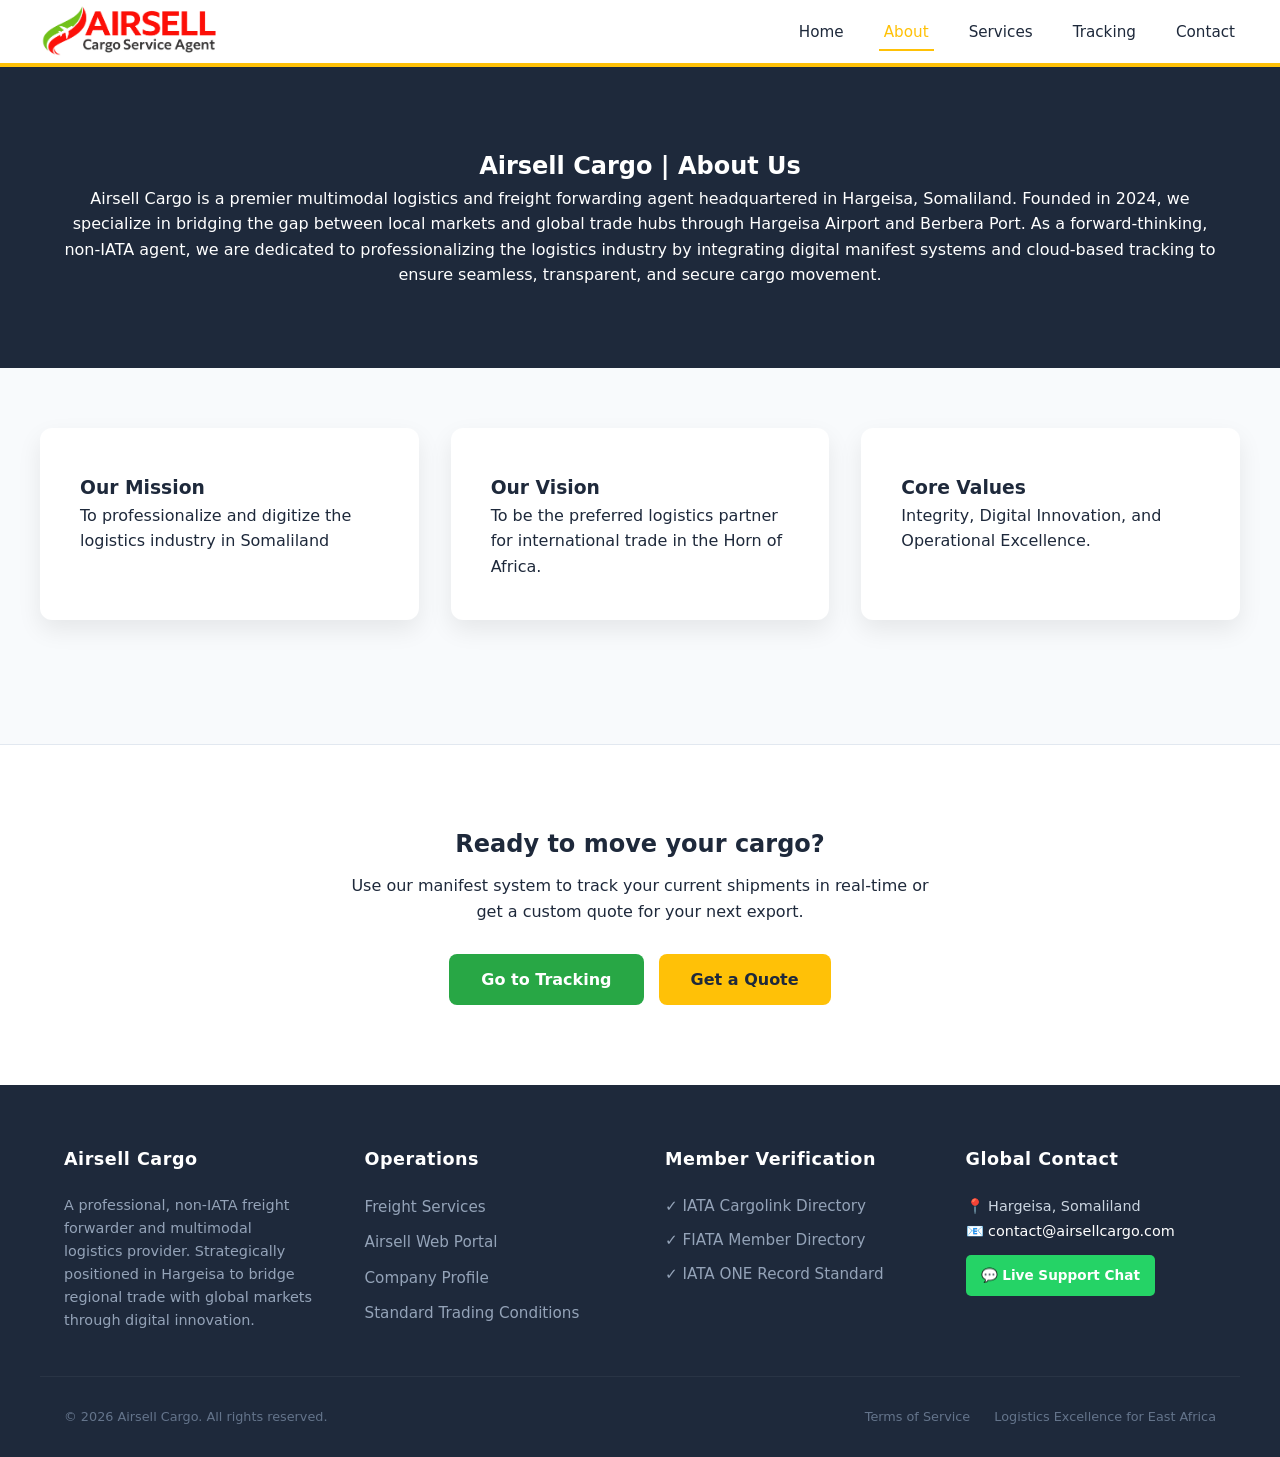
==== about.html @ f10c39c8 "Revise About Us section with updated company details Updated company description to reflect new focu" ====
<!DOCTYPE html>
<html lang="en">
<head>
    <meta charset="UTF-8">
    <meta http-equiv="X-UA-Compatible" content="IE=edge"> 
    
    <meta name="viewport" content="width=device-width, initial-scale=1.0, maximum-scale=5.0">
    
    <title>Our Logistics Services | Airsell Cargo - Air & Sea Freight</title>
    <meta name="description" content="Explore our range of logistics services in Hargeisa and Berbera, including Air Cargo, Sea Freight, and specialized livestock export solutions.">
    
    <link rel="stylesheet" href="style.css">

    <meta name="theme-color" content="#0a192f">
</head>
<body>
<header>
    <div class="container header-flex">
        <div class="logo">
            <a href="/">
                <img src="logo.png" alt="Airsell Cargo" width="180">
            </a>
        </div>
        
        <nav>
            <ul class="nav-links">
                <li><a href="/">Home</a></li>
                <li><a href="about" class="active">About</a></li>
                <li><a href="services">Services</a></li>
                <li><a href="tracking">Tracking</a></li>
                <li><a href="contact">Contact</a></li>
            </ul>
        </nav>
    </div>
</header>
<main>
    <section class="services-hero">
        <div class="container">
            <h1>Airsell Cargo | About Us</h1>
            <p>Airsell Cargo is a premier multimodal logistics and freight forwarding agent headquartered in Hargeisa, Somaliland. Founded in 2024, we specialize in bridging the gap between local markets and global trade hubs through Hargeisa Airport and Berbera Port. As a forward-thinking, non-IATA agent, 
                we are dedicated to professionalizing the logistics industry by integrating digital manifest systems and cloud-based tracking to ensure seamless, transparent, and secure cargo movement.</p>
        </div>
    </section>

    <div class="container" style="padding: 60px 0;">
        <div class="services-grid">
            <div class="service-card">
                <h3>Our Mission</h3>
                <p>To professionalize and digitize the logistics industry in Somaliland</p>
            </div>

            <div class="service-card">
                <h3>Our Vision </h3>
                <p>To be the preferred logistics partner for international trade in the Horn of Africa.</p>
            </div>

            <div class="service-card">
                <h3>Core Values</h3>
                <p>Integrity, Digital Innovation, and Operational Excellence.</p>
            </div>
        </div>
    </div>

    <section style="background: var(--white); padding: 80px 0; text-align: center; border-top: 1px solid #e2e8f0;">
        <div class="container">
            <h2 style="color: var(--primary-dark);">Ready to move your cargo?</h2>
            <p style="max-width: 600px; margin: 10px auto;">Use our manifest system to track your current shipments in real-time or get a custom quote for your next export.</p>
            <div style="margin-top: 30px; display: flex; gap: 15px; justify-content: center;">
                <a href="tracking.html" class="btn-primary" style="text-decoration: none; background: var(--brand-green);">Go to Tracking</a>
                <a href="index.html#contact" class="btn-primary" style="text-decoration: none; background: var(--brand-yellow); color: var(--primary-dark);">Get a Quote</a>
            </div>
        </div>
    </section>
</main>

<footer class="site-footer">
    <div class="container footer-row">
        <!-- Column 1: Brand Authority -->
        <div class="footer-column">
            <h4 class="brand-yellow-text">Airsell Cargo</h4>
            <p style="font-size: 0.9rem; color: #94a3b8; line-height: 1.6;">
                A professional, non-IATA freight forwarder and multimodal logistics provider. 
                Strategically positioned in Hargeisa to bridge regional trade with global markets through digital innovation.
            </p>
        </div>

        <!-- Column 2: Operations & Portal -->
        <div class="footer-column">
            <h4 class="brand-yellow-text">Operations</h4>
            <ul class="footer-links">
                <li><a href="services.html">Freight Services</a></li>
                <li><a href="tracking.html">Airsell Web Portal</a></li>
                <li><a href="about.html">Company Profile</a></li>
                <li><a href="terms.html">Standard Trading Conditions</a></li>
            </ul>
        </div>

        <!-- Column 3: Professional Verification -->
        <div class="footer-column">
            <h4 class="brand-yellow-text">Member Verification</h4>
            <ul class="footer-links" style="font-size: 0.85rem;">
                <li>
                    <a href="https://www.iata.org/en/publications/directories/cargolink/directory/airsell-cargo-service-agent/12787/" target="_blank">
                        ✓ IATA Cargolink Directory
                    </a>
                </li>
                <li>
                    <a href="https://fiata.org/directory/so/" target="_blank">
                        ✓ FIATA Member Directory
                    </a>
                </li>
                <li>
                    <a href="https://www.iata.org/en/programs/cargo/e/one-record/multi-lateral-agreement/" target="_blank">
                        ✓ IATA ONE Record Standard
                    </a>
                </li>
            </ul>
        </div>

        <!-- Column 4: Contact (Hidden Number Support) -->
        <div class="footer-column">
            <h4 class="brand-yellow-text">Global Contact</h4>
            <div style="font-size: 0.9rem; color: #cbd5e1; line-height: 1.8;">
                📍 Hargeisa, Somaliland<br>
                📧 <a href="mailto:contact@airsellcargo.com" style="color: white; text-decoration: none;">contact@airsellcargo.com</a><br>
                <!-- Hidden Number Button -->
                <div style="margin-top: 10px;">
                    <a href="https://wa.me/252634823310" target="_blank" 
                       style="background: #25D366; color: white; padding: 8px 15px; border-radius: 5px; text-decoration: none; font-weight: bold; display: inline-flex; align-items: center; gap: 8px; font-size: 0.85rem;">
                       <span>💬 Live Support Chat</span>
                    </a>
                </div>
            </div>
        </div>
    </div>

    <!-- Legal & Compliance Bar -->
    <div class="footer-bottom">
        <div class="container" style="border-top: 1px solid rgba(255,255,255,0.05); margin-top: 40px; padding-top: 30px; display: flex; justify-content: space-between; align-items: center; flex-wrap: wrap;">
            <p style="color: #64748b; font-size: 0.8rem;">&copy; 2026 Airsell Cargo. All rights reserved.</p>
            <div style="font-size: 0.8rem;">
                <a href="terms.html" style="color: #64748b; text-decoration: none; margin-left: 20px;">Terms of Service</a>
                <span style="color: #64748b; margin-left: 20px;">Logistics Excellence for East Africa</span>
            </div>
        </div>
    </div>
</footer>
</body>
</html>
---- style.css ----
/* ==========================================================================
   1. MODERN RESET & DESIGN TOKENS
   ========================================================================== */
*, *::before, *::after {
    box-sizing: border-box;
    margin: 0;
    padding: 0;
}

:root {
    /* Brand Colors */
    --brand-blue-light: #004e92;
    --brand-blue-dark: #000428;
    --brand-red: #dc3545;
    --brand-yellow: #ffc107;
    --brand-green: #28a745;
    --primary-dark: #1e293b;
    
    /* Neutral Palette */
    --light-bg: #f8fafc;
    --text-main: #1e293b;
    --text-muted: #64748b;
    --white: #ffffff;
    
    /* UI Elements */
    --card-shadow: 0 10px 25px rgba(0, 0, 0, 0.08);
    --radius: 12px;
    --transition: 0.3s cubic-bezier(0.4, 0, 0.2, 1);
}

html {
    scroll-behavior: smooth;
}

body {
    width: 100%;
    overflow-x: hidden;
    background-color: var(--light-bg);
    color: var(--text-main);
    line-height: 1.6;
    font-family: 'Segoe UI', system-ui, -apple-system, sans-serif;
    -webkit-font-smoothing: antialiased;
}

.container {
    max-width: 1200px;
    margin-inline: auto;
    padding-inline: 1.5rem;
}

/* =========================================
   2. HEADER & NAVIGATION
   ========================================= */
header {
   background: var(--white);
    top: 0;
    z-index: 1000;
    border-bottom: 4px solid var(--brand-yellow);
    box-shadow: 0 4px 12px rgba(0,0,0,0.15);
}

.header-flex {
    display: flex;
    justify-content: space-between;
    align-items: center;
    padding: 6px 0; /* Concise header height */
}

.logo img {
    transition: transform var(--transition);
    display: block;
}

.logo img:hover {
    transform: scale(1.03); /* Subtle interactive feel */
}

.nav-links {
    display: flex;
    list-style: none;
    gap: 30px; /* Professional spacing */
}

.nav-links a {
    color: var(--red);
    text-decoration: none;
    font-weight: 500;
    font-size: 0.95rem;
    padding: 10px 5px;
    position: relative;
    transition: color var(--transition);
}

.nav-links a:hover {
    color: var(--brand-yellow);
}

/* Professional Active State */
.nav-links a.active {
    color: var(--brand-yellow);
}

.nav-links a.active::after {
    content: '';
    position: absolute;
    bottom: 0;
    left: 0;
    width: 100%;
    height: 2px;
    background: var(--brand-yellow);
}

/* =========================================
   3. COMPONENTS (Hero & Cards)
   ========================================= */
.services-hero {
    background: var(--primary-dark);
    padding-block: 5rem;
    color: var(--white);
    text-align: center;
}

.welcome-section {
    padding: 80px 0;
    background: var(--white);
    text-align: center;
}

.welcome-section h2 {
    color: var(--brand-green);
    margin-bottom: 20px;
    font-size: 2.25rem;
}

.welcome-section p {
    font-size: 1.15rem;
    max-width: 800px;
    margin: 0 auto;
    color: var(--text-muted);
}

.services-grid {
    display: grid;
    grid-template-columns: repeat(auto-fit, minmax(18rem, 1fr));
    gap: 2rem;
    padding-bottom: 4rem;
}

.service-card {
    background: var(--white);
    padding: 2.5rem;
    border-radius: var(--radius);
    box-shadow: var(--card-shadow);
    transition: all var(--transition);
    border-top: 5px solid transparent;
}

.service-card:hover {
    transform: translateY(-10px);
    box-shadow: 0 15px 35px rgba(0,0,0,0.12);
}

.service-card.red    { border-top-color: var(--brand-red); }
.service-card.yellow { border-top-color: var(--brand-yellow); }
.service-card.green  { border-top-color: var(--brand-green); }

/* =========================================
   4. CONTACT & FORMS
   ========================================= */
.contact-section {
    padding: 80px 0;
}

.contact-wrapper {
    display: flex;
    gap: 40px;
}

.contact-form-container, .contact-info-container {
    flex: 1;
    background: var(--white);
    padding: 40px;
    border-radius: var(--radius);
    box-shadow: var(--card-shadow);
}

input, textarea {
    width: 100%;
    padding: 0.8rem;
    margin-bottom: 1rem;
    border: 1px solid #e2e8f0;
    border-radius: 8px;
    font-family: inherit;
}

.btn-primary {
    background: var(--brand-green);
    color: white;
    padding: 0.8rem 2rem;
    border: none;
    border-radius: 8px;
    font-weight: 700;
    cursor: pointer;
    transition: opacity var(--transition);
}

.btn-primary:hover {
    opacity: 0.9;
}

/* =========================================
   5. CALL TO ACTION (CTA)
   ========================================= */
.cta {
    background: linear-gradient(135deg, var(--brand-blue-light), var(--brand-blue-dark));
    color: var(--white);
    padding: 80px 0;
    text-align: center;
}

.cta h2 { font-size: 2.2rem; margin-bottom: 1rem; }

.cta .btn-primary {
    display: inline-block;
    background: var(--brand-yellow);
    color: var(--brand-blue-dark);
    border-radius: 50px;
    padding: 1rem 3rem;
    text-transform: uppercase;
    font-weight: 800;
    margin-top: 1rem;
    text-decoration: none;
}

/* =========================================
   6. FOOTER (Concise & Clean)
   ========================================= */
footer {
    background: var(--primary-dark);
    color: var(--white);
    padding: 60px 0 30px; /* Concise height */
}

.footer-row {
    display: flex;
    justify-content: space-between;
    gap: 50px;
    margin-bottom: 40px;
}

.footer-column { flex: 1; }

.footer-column h4 {
    color: var(--white);
    margin-bottom: 20px;
    font-size: 1.1rem;
    letter-spacing: 0.5px;
}

.footer-links { list-style: none; }

.footer-links li { margin-bottom: 10px; }

.footer-links a {
    color: #94a3b8;
    text-decoration: none;
    font-size: 0.95rem;
    transition: color var(--transition);
}

.footer-links a:hover { color: var(--brand-yellow); }

.footer-divider {
    border: 0;
    border-top: 1px solid rgba(255,255,255,0.08);
    margin-bottom: 25px;
}

.footer-bottom {
    text-align: center;
    font-size: 0.85rem;
    color: #64748b;
}

/* =========================================
   7. RESPONSIVENESS
   ========================================= */
@media (max-width: 992px) {
    .contact-wrapper { flex-direction: column; }
    .footer-row { flex-wrap: wrap; }
}

@media (max-width: 768px) {
    .header-flex { flex-direction: column; gap: 1rem; }
    .nav-links { gap: 15px; flex-wrap: wrap; justify-content: center; }
    .footer-row { flex-direction: column; text-align: center; gap: 30px; }
    .welcome-section h2 { font-size: 1.8rem; }
}
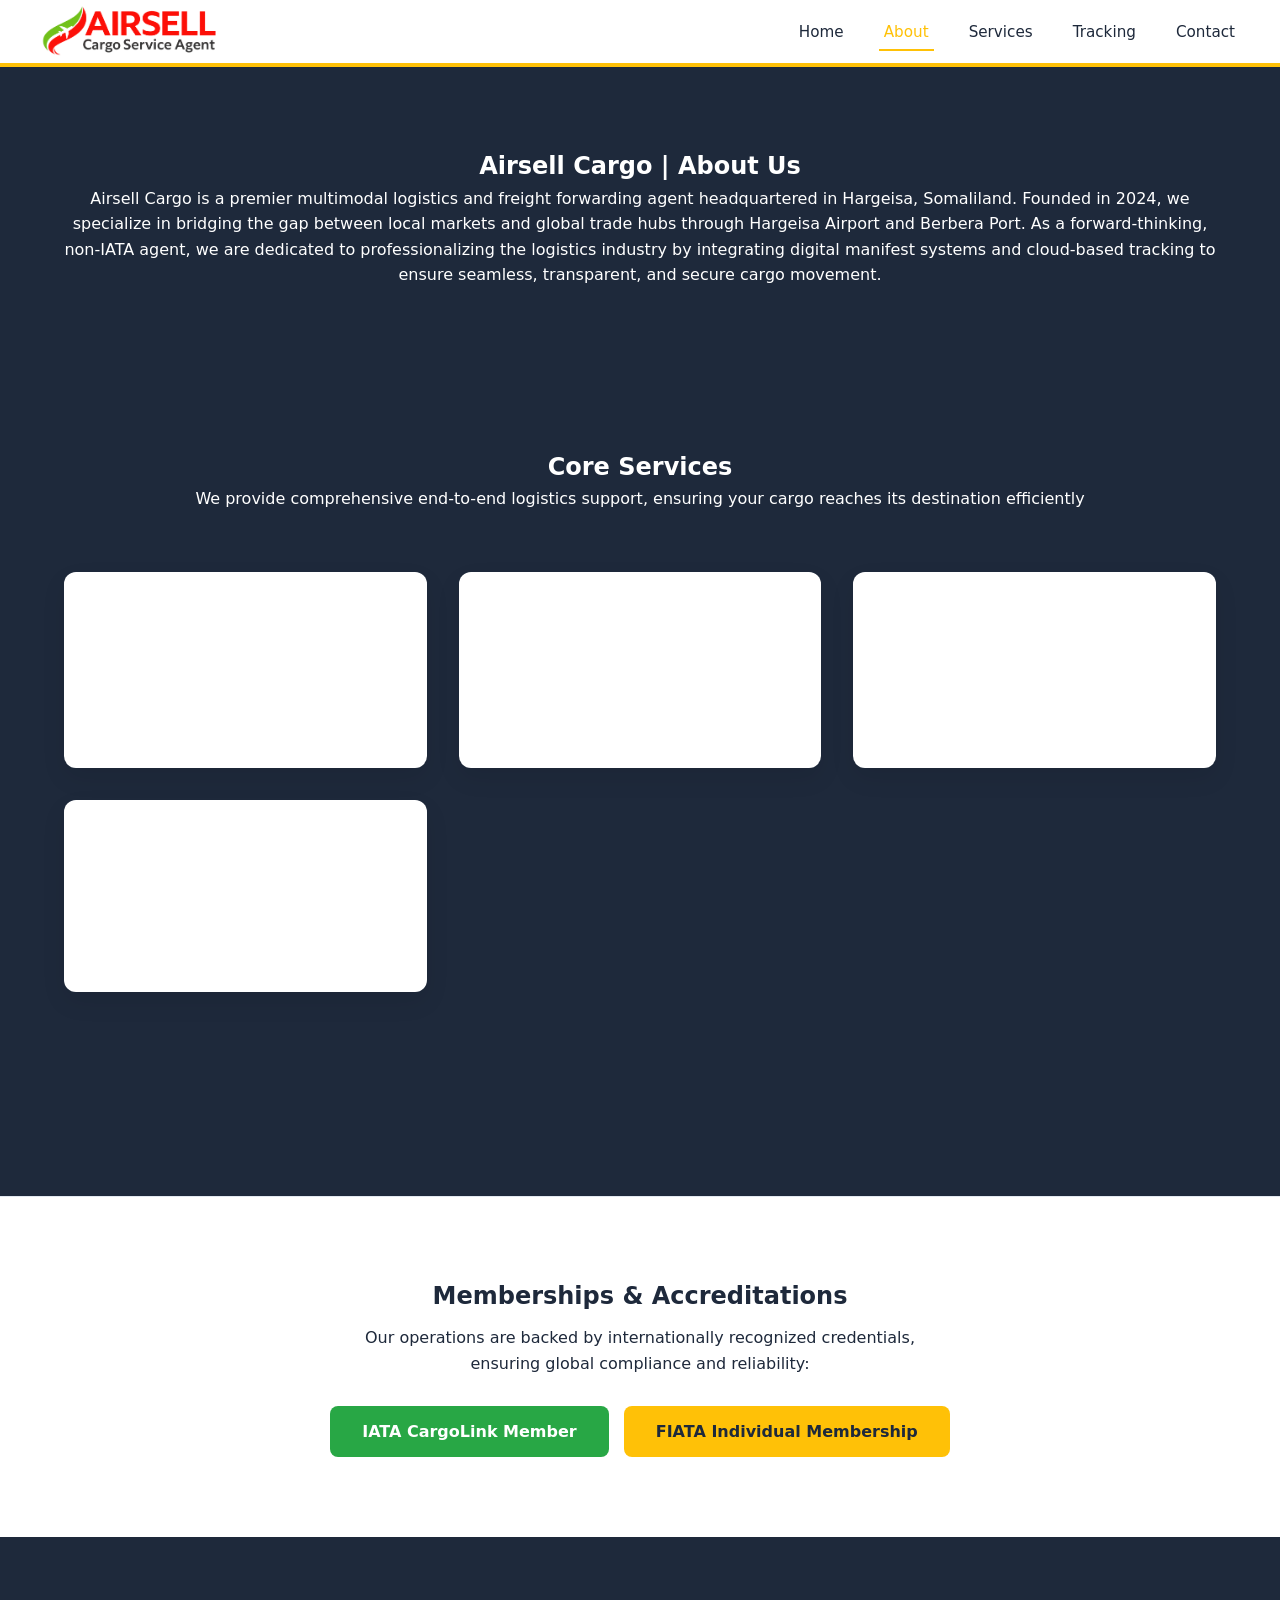
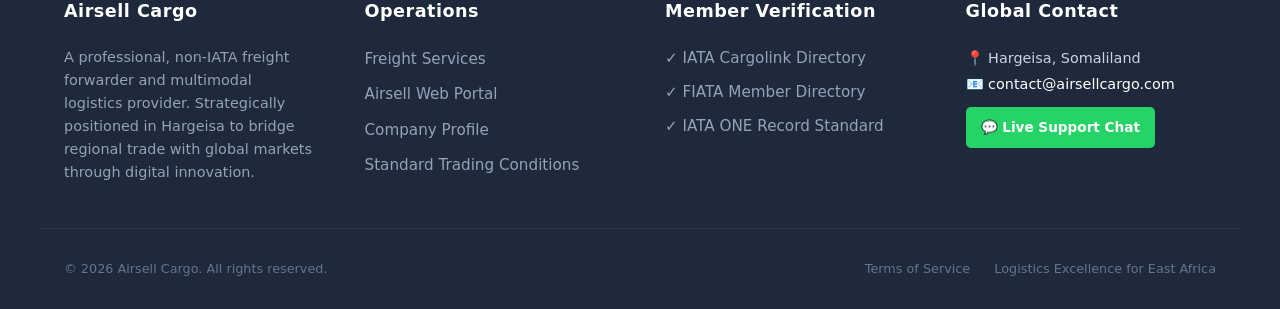
==== commit 0450b52b: "Enhance services and memberships sections in about.html Added a new services section detailing air f" ====
--- a/about.html
+++ b/about.html
@@ -41,33 +41,43 @@
                 we are dedicated to professionalizing the logistics industry by integrating digital manifest systems and cloud-based tracking to ensure seamless, transparent, and secure cargo movement.</p>
         </div>
     </section>
-
+   <section class="services-hero">
+        <div class="container">
+            <h1>Core Services</h1>
+            <p>We provide comprehensive end-to-end logistics support, ensuring your cargo reaches its destination efficiently</p>
+   
     <div class="container" style="padding: 60px 0;">
         <div class="services-grid">
             <div class="service-card">
-                <h3>Our Mission</h3>
-                <p>To professionalize and digitize the logistics industry in Somaliland</p>
+                <h3>Our Air Freight Forwarding</h3>
+                <p>Expert handling and expedited air transport.</p>
             </div>
 
             <div class="service-card">
-                <h3>Our Vision </h3>
-                <p>To be the preferred logistics partner for international trade in the Horn of Africa.</p>
+                <h3>Sea Freight Forwarding</h3>
+                <p>Reliable ocean freight and cargo consolidation</p>
             </div>
 
             <div class="service-card">
-                <h3>Core Values</h3>
-                <p>Integrity, Digital Innovation, and Operational Excellence.</p>
+                <h3>Multimodal Logistics</h3>
+                <p>Seamless integration of different transport modes for optimized delivery.</p>
+            </div>
+
+             <div class="service-card">
+                <h3>Project Cargo</h3>
+                <p>Specialized solutions for over-dimensional or complex shipping needs</p>
             </div>
         </div>
     </div>
-
+     </div>
+    </section>
     <section style="background: var(--white); padding: 80px 0; text-align: center; border-top: 1px solid #e2e8f0;">
         <div class="container">
-            <h2 style="color: var(--primary-dark);">Ready to move your cargo?</h2>
-            <p style="max-width: 600px; margin: 10px auto;">Use our manifest system to track your current shipments in real-time or get a custom quote for your next export.</p>
+            <h2 style="color: var(--primary-dark);">Memberships & Accreditations</h2>
+            <p style="max-width: 600px; margin: 10px auto;">Our operations are backed by internationally recognized credentials, ensuring global compliance and reliability:</p>
             <div style="margin-top: 30px; display: flex; gap: 15px; justify-content: center;">
-                <a href="tracking.html" class="btn-primary" style="text-decoration: none; background: var(--brand-green);">Go to Tracking</a>
-                <a href="index.html#contact" class="btn-primary" style="text-decoration: none; background: var(--brand-yellow); color: var(--primary-dark);">Get a Quote</a>
+                <a href="https://www.iata.org/en/publications/directories/cargolink/directory/airsell-cargo-service-agent/12787/" class="btn-primary" style="text-decoration: none; background: var(--brand-green);">IATA CargoLink Member</a>
+                <a href="https://fiata.org/directory/so/" class="btn-primary" style="text-decoration: none; background: var(--brand-yellow); color: var(--primary-dark);">FIATA Individual Membership</a>
             </div>
         </div>
     </section>
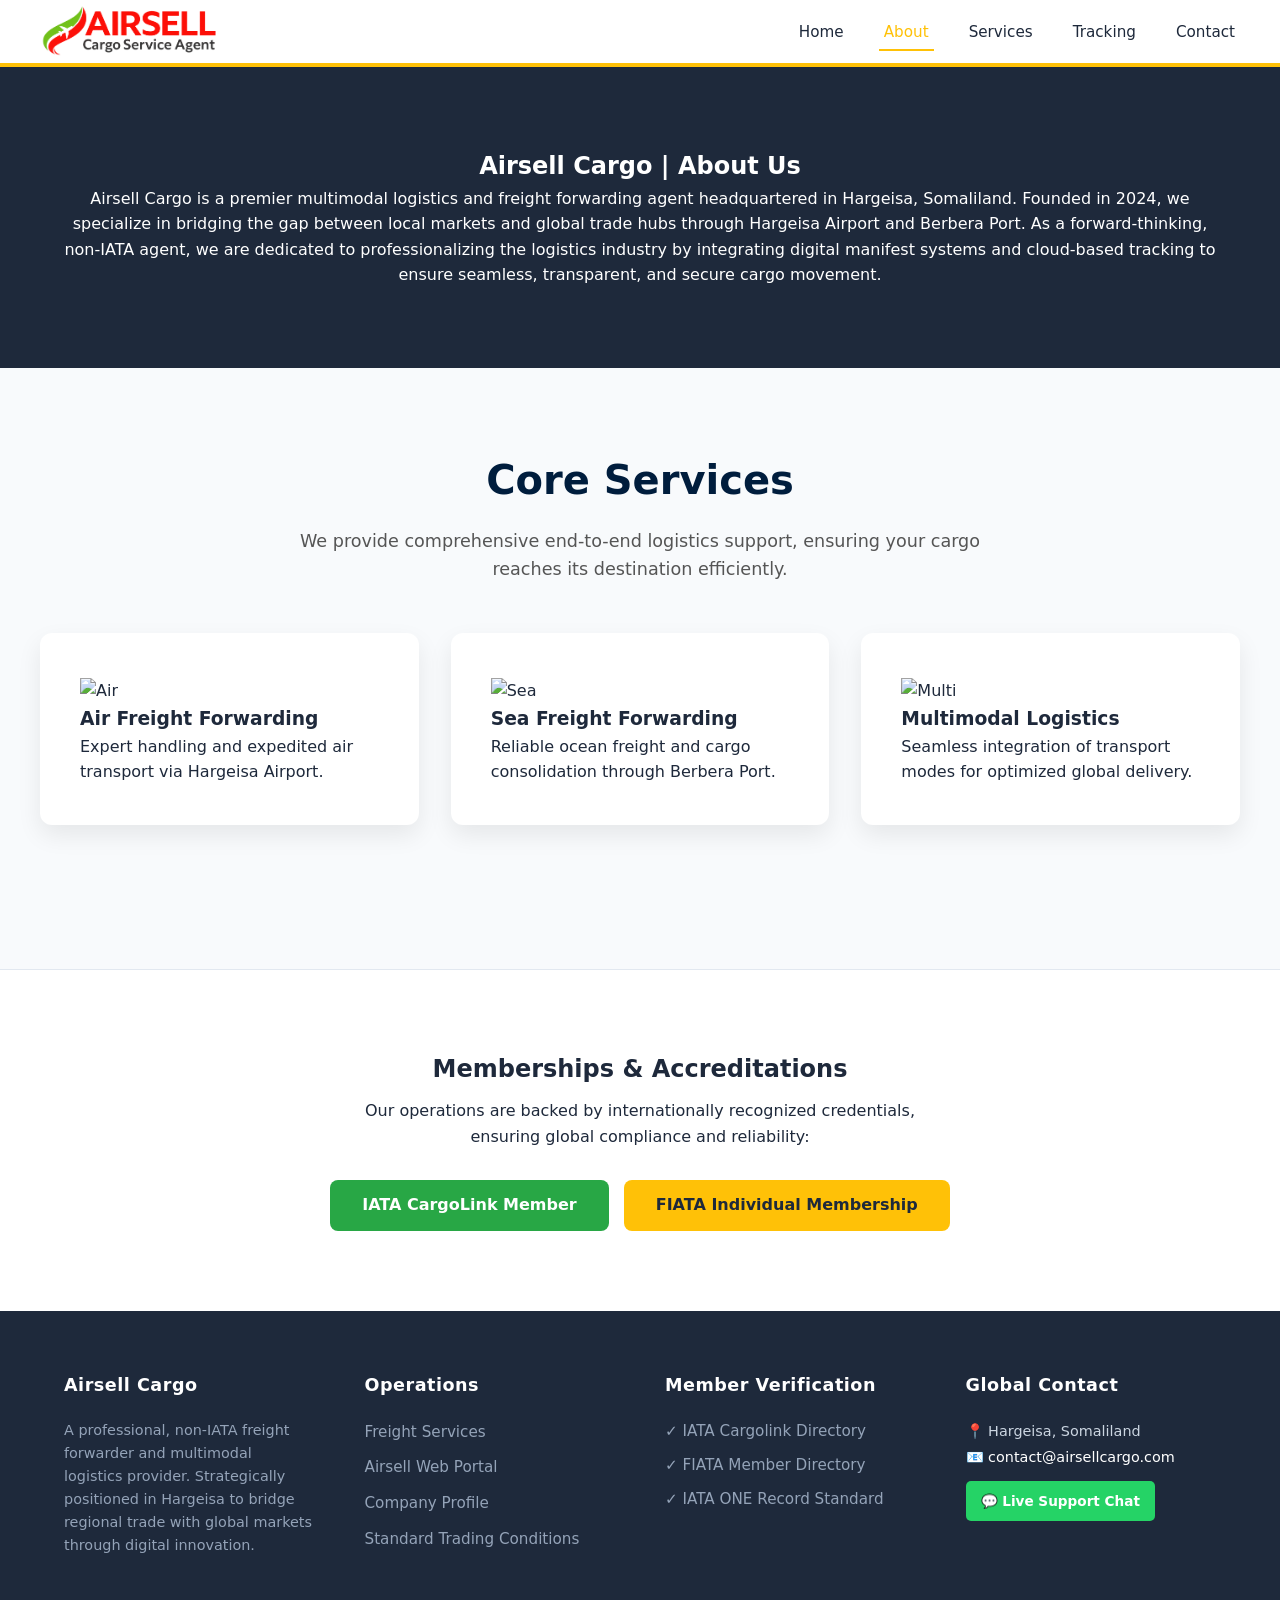
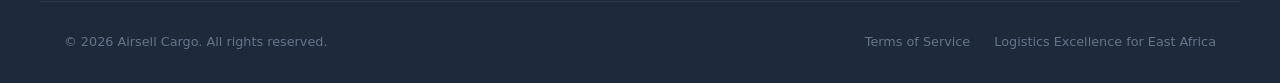
==== commit 95bd66d3: "Update about.html" ====
--- a/about.html
+++ b/about.html
@@ -41,36 +41,36 @@
                 we are dedicated to professionalizing the logistics industry by integrating digital manifest systems and cloud-based tracking to ensure seamless, transparent, and secure cargo movement.</p>
         </div>
     </section>
-   <section class="services-hero">
-        <div class="container">
-            <h1>Core Services</h1>
-            <p>We provide comprehensive end-to-end logistics support, ensuring your cargo reaches its destination efficiently</p>
+
    
-    <div class="container" style="padding: 60px 0;">
-        <div class="services-grid">
-            <div class="service-card">
-                <h3>Our Air Freight Forwarding</h3>
-                <p>Expert handling and expedited air transport.</p>
-            </div>
+<div class="container" style="padding: 80px 0;">
+    <div class="services-header" style="text-align: center; margin-bottom: 50px;">
+        <h1 style="color: #001d3d; font-size: 2.5rem; margin-bottom: 15px;">Core Services</h1>
+        <p style="max-width: 700px; margin: 0 auto; color: #555; font-size: 1.1rem;">
+            We provide comprehensive end-to-end logistics support, ensuring your cargo reaches its destination efficiently.
+        </p>
+    </div>
 
-            <div class="service-card">
-                <h3>Sea Freight Forwarding</h3>
-                <p>Reliable ocean freight and cargo consolidation</p>
-            </div>
+    <div class="services-grid">
+        <div class="service-card">
+            <div class="icon-box"><img src="air-icon.png" alt="Air"></div>
+            <h3>Air Freight Forwarding</h3>
+            <p>Expert handling and expedited air transport via Hargeisa Airport.</p>
+        </div>
 
-            <div class="service-card">
-                <h3>Multimodal Logistics</h3>
-                <p>Seamless integration of different transport modes for optimized delivery.</p>
-            </div>
+        <div class="service-card">
+            <div class="icon-box"><img src="sea-icon.png" alt="Sea"></div>
+            <h3>Sea Freight Forwarding</h3>
+            <p>Reliable ocean freight and cargo consolidation through Berbera Port.</p>
+        </div>
 
-             <div class="service-card">
-                <h3>Project Cargo</h3>
-                <p>Specialized solutions for over-dimensional or complex shipping needs</p>
-            </div>
+        <div class="service-card">
+            <div class="icon-box"><img src="multi-icon.png" alt="Multi"></div>
+            <h3>Multimodal Logistics</h3>
+            <p>Seamless integration of transport modes for optimized global delivery.</p>
         </div>
     </div>
-     </div>
-    </section>
+</div>
     <section style="background: var(--white); padding: 80px 0; text-align: center; border-top: 1px solid #e2e8f0;">
         <div class="container">
             <h2 style="color: var(--primary-dark);">Memberships & Accreditations</h2>
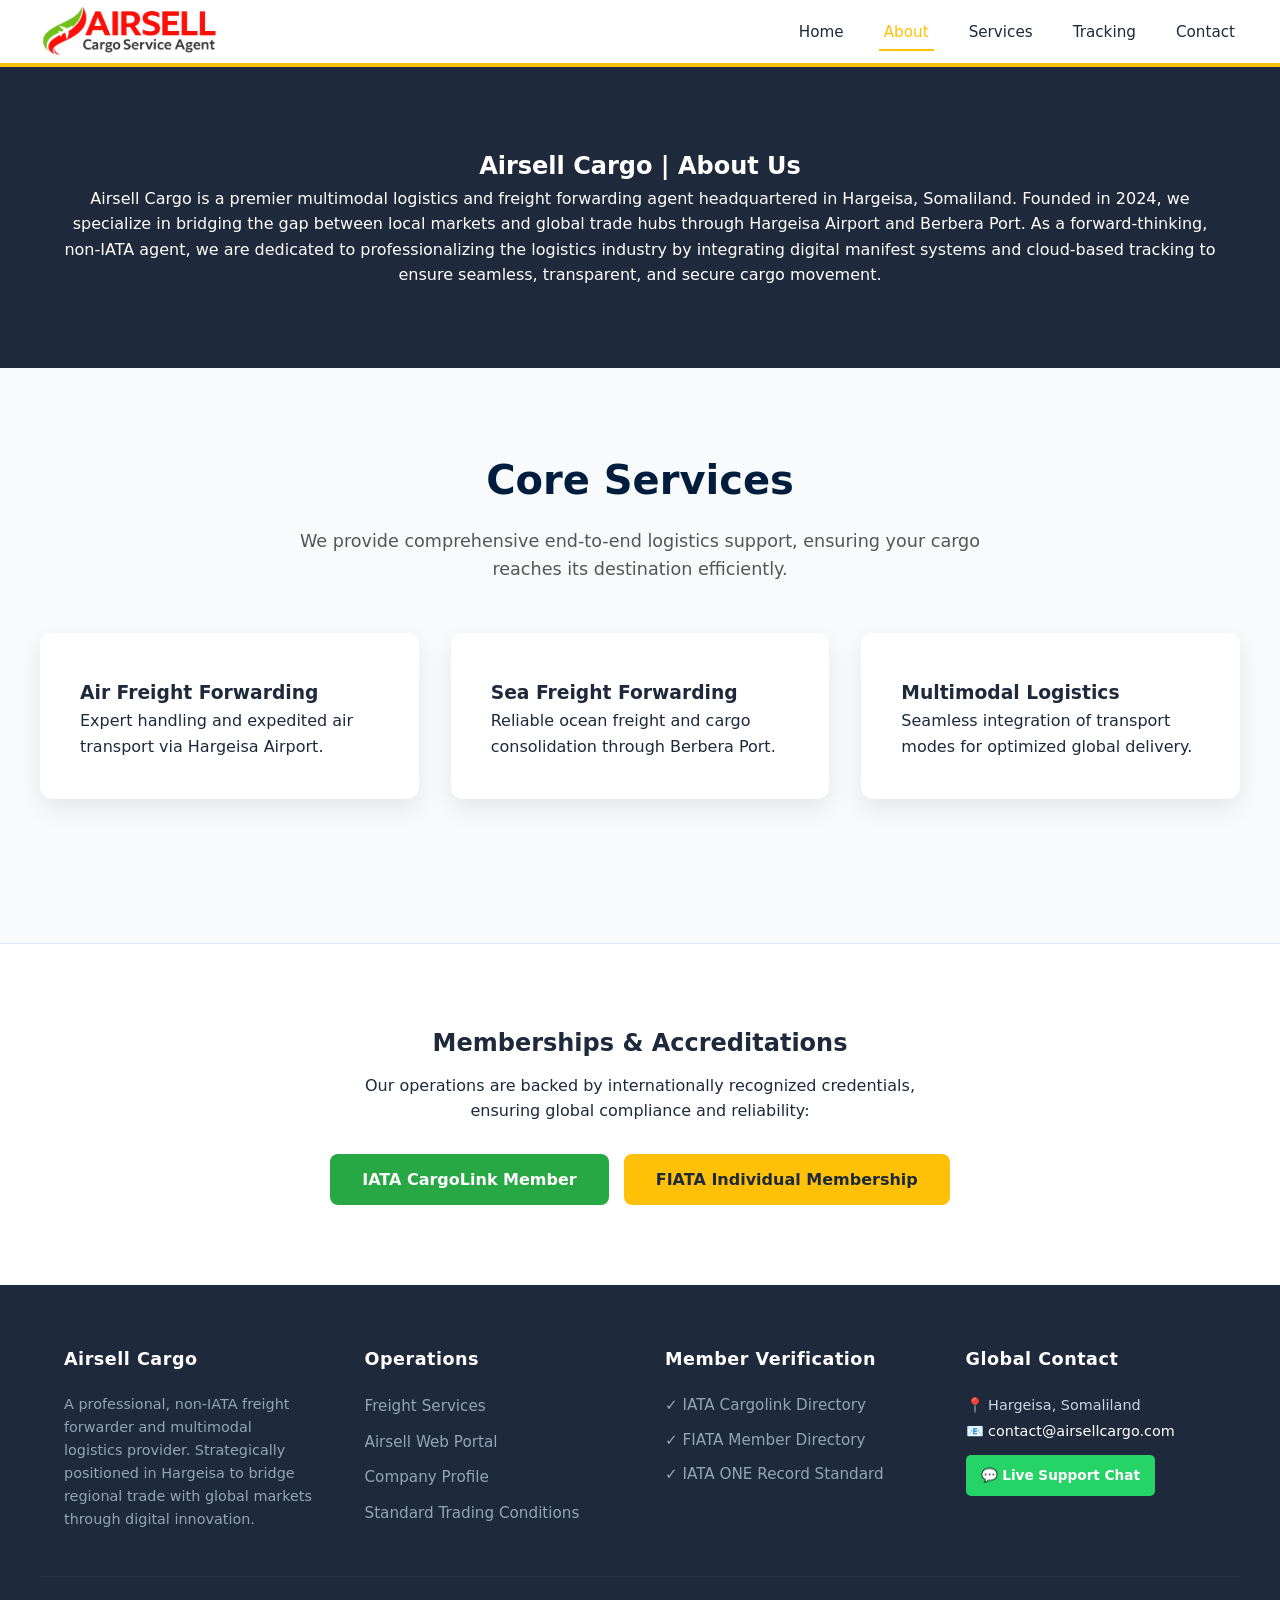
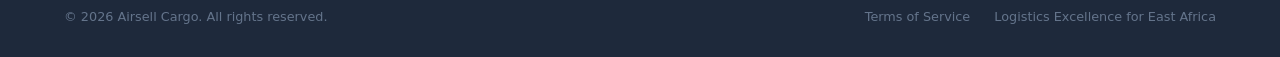
==== commit 88157273: "Remove icon boxes from service cards Removed icon boxes for air, sea, and multimodal services." ====
--- a/about.html
+++ b/about.html
@@ -53,19 +53,16 @@
 
     <div class="services-grid">
         <div class="service-card">
-            <div class="icon-box"><img src="air-icon.png" alt="Air"></div>
             <h3>Air Freight Forwarding</h3>
             <p>Expert handling and expedited air transport via Hargeisa Airport.</p>
         </div>
 
         <div class="service-card">
-            <div class="icon-box"><img src="sea-icon.png" alt="Sea"></div>
             <h3>Sea Freight Forwarding</h3>
             <p>Reliable ocean freight and cargo consolidation through Berbera Port.</p>
         </div>
 
         <div class="service-card">
-            <div class="icon-box"><img src="multi-icon.png" alt="Multi"></div>
             <h3>Multimodal Logistics</h3>
             <p>Seamless integration of transport modes for optimized global delivery.</p>
         </div>
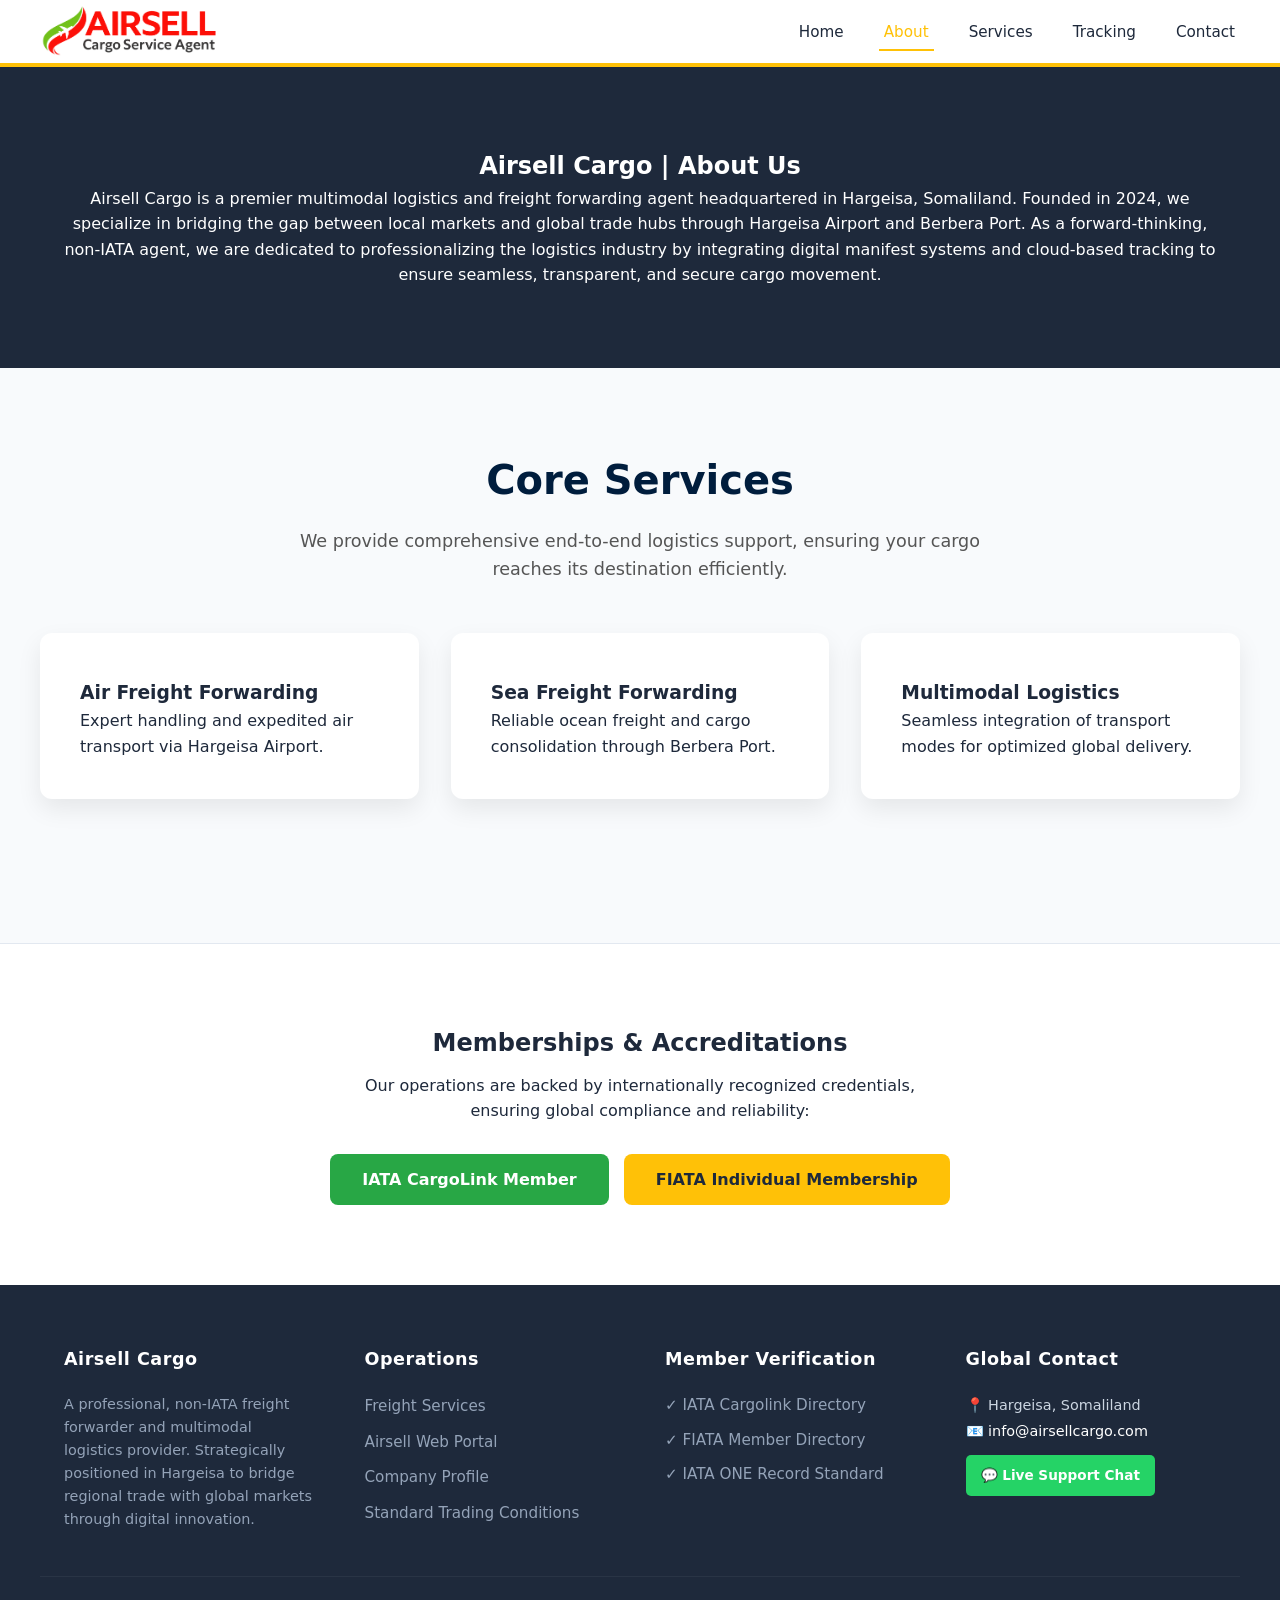
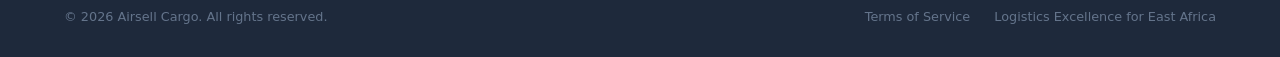
==== commit d0690850: "Update about.html" ====
--- a/about.html
+++ b/about.html
@@ -129,7 +129,7 @@
             <h4 class="brand-yellow-text">Global Contact</h4>
             <div style="font-size: 0.9rem; color: #cbd5e1; line-height: 1.8;">
                 📍 Hargeisa, Somaliland<br>
-                📧 <a href="mailto:contact@airsellcargo.com" style="color: white; text-decoration: none;">contact@airsellcargo.com</a><br>
+                📧 <a href="mailto:info@airsellcargo.com" style="color: white; text-decoration: none;">info@airsellcargo.com</a><br>
                 <!-- Hidden Number Button -->
                 <div style="margin-top: 10px;">
                     <a href="https://wa.me/252634823310" target="_blank" 
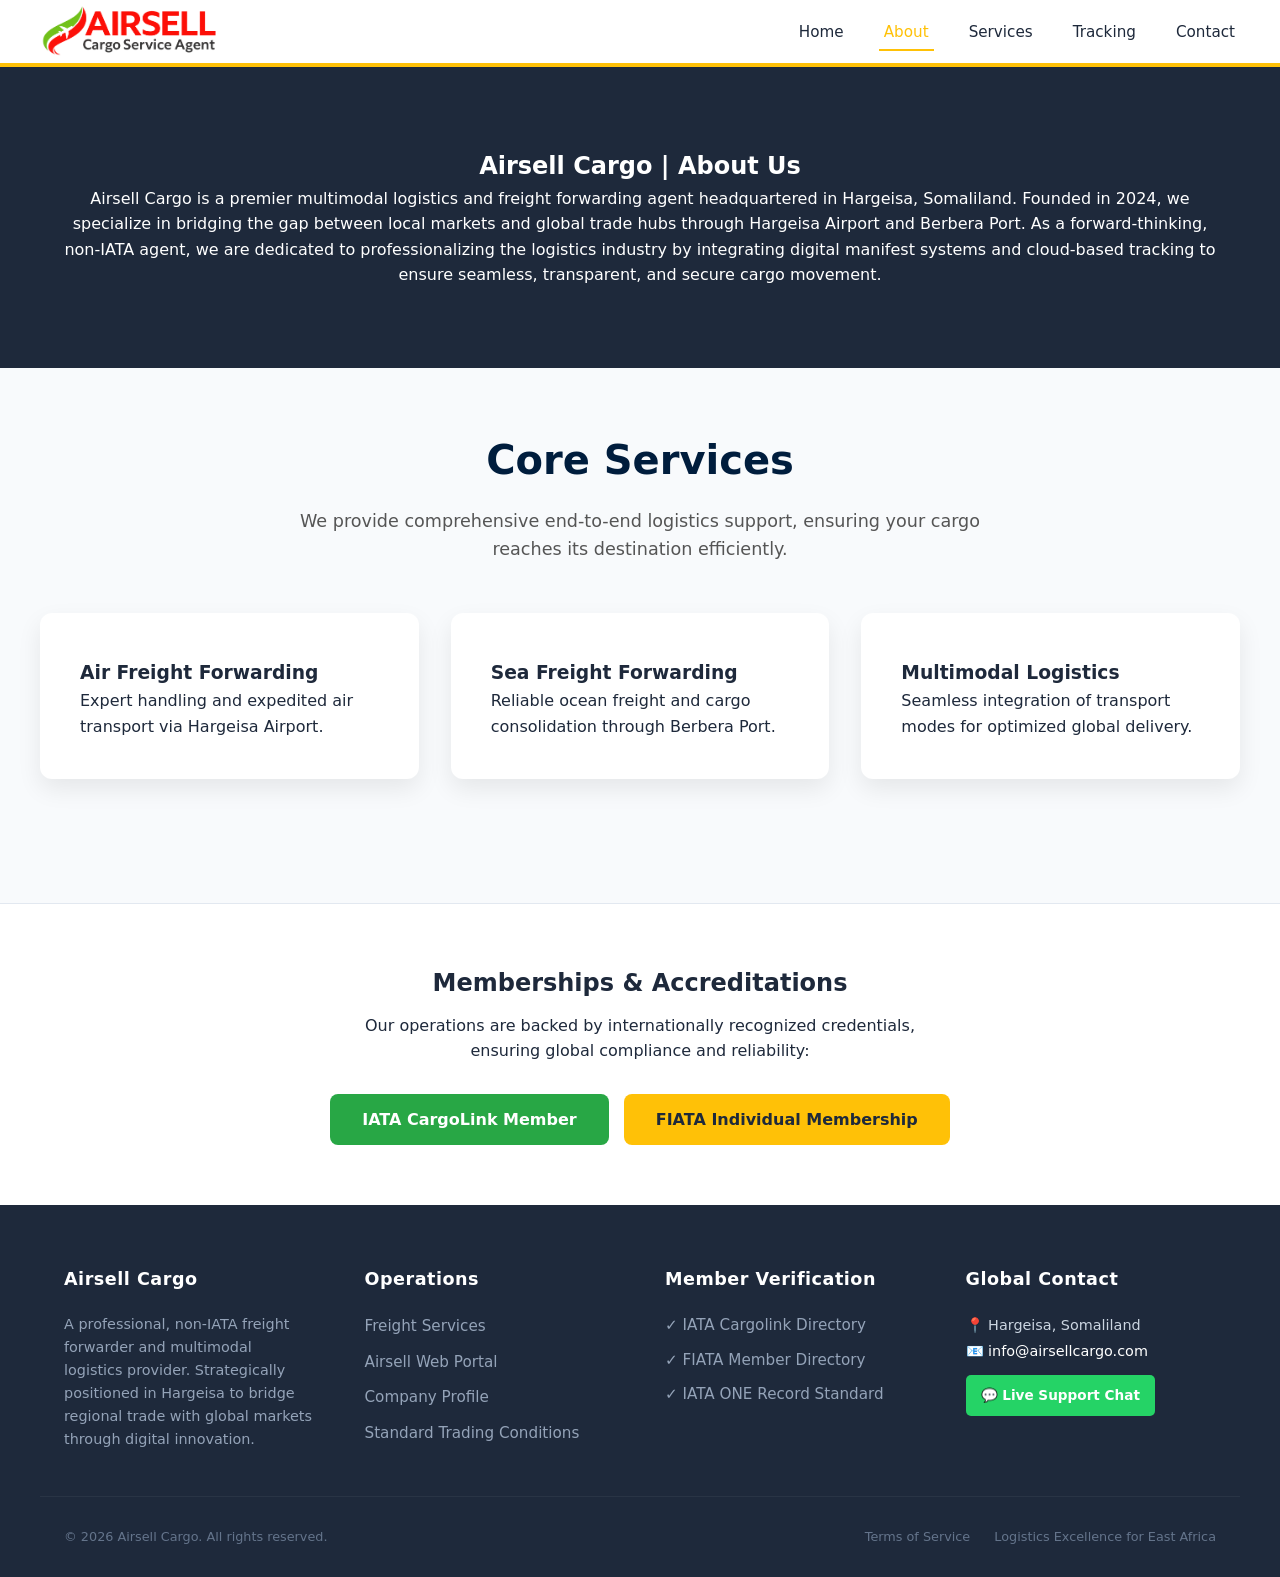
==== commit 90da0b54: "Reduce padding in about.html for better layout" ====
--- a/about.html
+++ b/about.html
@@ -43,7 +43,7 @@
     </section>
 
    
-<div class="container" style="padding: 80px 0;">
+<div class="container" style="padding: 60px 0;">
     <div class="services-header" style="text-align: center; margin-bottom: 50px;">
         <h1 style="color: #001d3d; font-size: 2.5rem; margin-bottom: 15px;">Core Services</h1>
         <p style="max-width: 700px; margin: 0 auto; color: #555; font-size: 1.1rem;">
@@ -68,7 +68,7 @@
         </div>
     </div>
 </div>
-    <section style="background: var(--white); padding: 80px 0; text-align: center; border-top: 1px solid #e2e8f0;">
+    <section style="background: var(--white); padding: 60px 0; text-align: center; border-top: 1px solid #e2e8f0;">
         <div class="container">
             <h2 style="color: var(--primary-dark);">Memberships & Accreditations</h2>
             <p style="max-width: 600px; margin: 10px auto;">Our operations are backed by internationally recognized credentials, ensuring global compliance and reliability:</p>
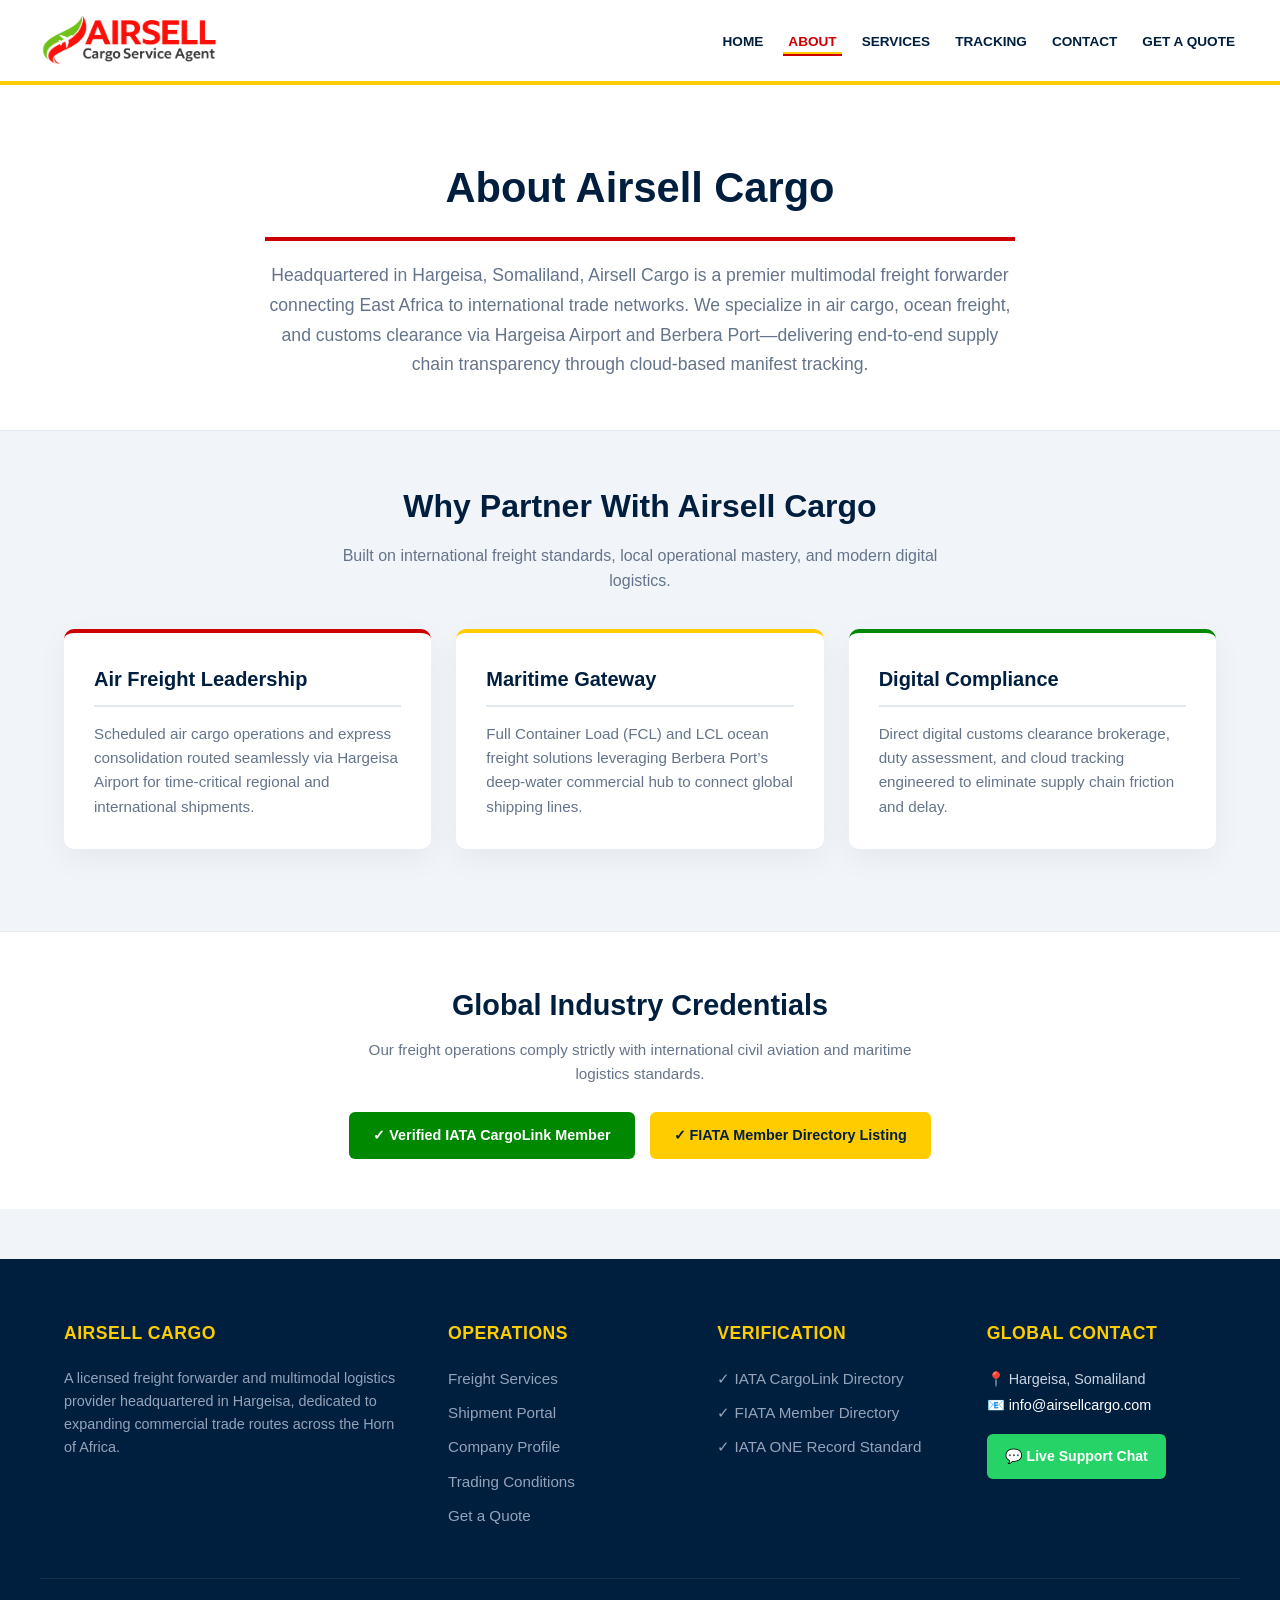
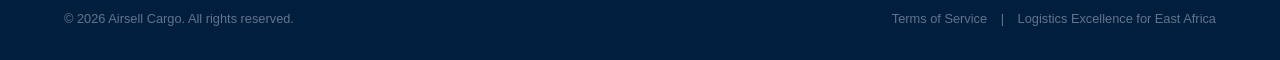
==== commit cd200a3c: "update" ====
--- a/about.html
+++ b/about.html
@@ -3,78 +3,286 @@
 <head>
     <meta charset="UTF-8">
     <meta http-equiv="X-UA-Compatible" content="IE=edge"> 
-    
     <meta name="viewport" content="width=device-width, initial-scale=1.0, maximum-scale=5.0">
     
-    <title>Our Logistics Services | Airsell Cargo - Air & Sea Freight</title>
-    <meta name="description" content="Explore our range of logistics services in Hargeisa and Berbera, including Air Cargo, Sea Freight, and specialized livestock export solutions.">
+    <title>About Us | Airsell Cargo - Multimodal Freight & Logistics Solutions</title>
+    <meta name="description" content="Airsell Cargo is a licensed multimodal freight forwarder in Hargeisa and Berbera, offering IATA and FIATA certified air cargo, sea freight, and supply chain management across East Africa.">
     
+    <!-- Primary Stylesheet -->
     <link rel="stylesheet" href="style.css">
-
     <meta name="theme-color" content="#0a192f">
+
+    <style>
+        :root {
+            --brand-red: #cc0000;
+            --brand-green: #008800;
+            --brand-yellow: #ffcc00;
+            --primary-dark: #001f3f;
+            --text-gray: #64748b;
+            --card-shadow: 0 10px 30px rgba(0,0,0,0.05);
+        }
+
+        body {
+            font-family: 'Segoe UI', Roboto, Arial, sans-serif;
+            margin: 0;
+            background: #f1f5f9;
+            color: #1e293b;
+            line-height: 1.6;
+        }
+
+        .container {
+            max-width: 1200px;
+            margin: auto;
+            padding: 0 24px;
+        }
+
+        /* Header Layout */
+        header {
+            background: white;
+            border-bottom: 4px solid var(--brand-yellow);
+            box-shadow: 0 4px 6px rgba(0,0,0,0.15);
+        }
+
+        .header-flex {
+            display: flex;
+            justify-content: space-between;
+            align-items: center;
+            padding: 15px 0;
+        }
+
+        .nav-links {
+            list-style: none;
+            display: flex;
+            gap: 15px;
+            margin: 0;
+            padding: 0;
+        }
+
+        .nav-links a {
+            text-decoration: none;
+            color: var(--primary-dark);
+            font-weight: 600;
+            text-transform: uppercase;
+            font-size: 0.85rem;
+            transition: 0.3s;
+        }
+
+        .nav-links a.active {
+            color: var(--brand-red);
+            border-bottom: 2px solid var(--brand-red);
+            padding-bottom: 5px;
+        }
+
+        /* Hero Banner */
+        .about-hero {
+            background: white;
+            padding: 70px 0 50px;
+            text-align: center;
+            border-bottom: 1px solid #e2e8f0;
+        }
+
+        .about-hero h1 {
+            font-size: 2.6rem;
+            color: var(--primary-dark);
+            margin: 0 0 15px;
+            font-weight: 800;
+        }
+
+        .about-hero p {
+            font-size: 1.1rem;
+            color: var(--text-gray);
+            max-width: 750px;
+            margin: 0 auto;
+            border-top: 4px solid var(--brand-red);
+            padding-top: 20px;
+            line-height: 1.7;
+        }
+
+        /* Core Capabilities Grid */
+        .services-grid {
+            display: grid;
+            grid-template-columns: repeat(auto-fit, minmax(300px, 1fr));
+            gap: 25px;
+            margin-top: 30px;
+        }
+
+        .service-card {
+            background: white;
+            padding: 30px;
+            border-radius: 10px;
+            box-shadow: var(--card-shadow);
+            border-top: 4px solid var(--primary-dark);
+            transition: transform 0.3s ease, box-shadow 0.3s ease;
+        }
+
+        .service-card:hover {
+            transform: translateY(-5px);
+            box-shadow: 0 15px 35px rgba(0,0,0,0.1);
+        }
+
+        .service-card h3 {
+            color: var(--primary-dark);
+            margin-top: 0;
+            font-size: 1.25rem;
+            border-bottom: 2px solid #e2e8f0;
+            padding-bottom: 10px;
+        }
+
+        .service-card p {
+            color: var(--text-gray);
+            font-size: 0.95rem;
+            margin-bottom: 0;
+            line-height: 1.6;
+        }
+
+        /* Accredited Buttons */
+        .btn-accreditation {
+            display: inline-block;
+            padding: 12px 24px;
+            border-radius: 6px;
+            font-weight: 700;
+            text-decoration: none;
+            transition: opacity 0.3s ease;
+            font-size: 0.9rem;
+        }
+
+        .btn-accreditation:hover {
+            opacity: 0.9;
+        }
+
+        /* Footer Custom Styling */
+        .site-footer {
+            background: var(--primary-dark);
+            color: white;
+            padding: 60px 0 30px;
+            margin-top: 50px;
+        }
+
+        .footer-row {
+            display: grid;
+            grid-template-columns: 1.5fr 1fr 1fr 1fr;
+            gap: 40px;
+        }
+
+        @media (max-width: 900px) {
+            .footer-row {
+                grid-template-columns: 1fr 1fr;
+            }
+        }
+
+        @media (max-width: 600px) {
+            .footer-row {
+                grid-template-columns: 1fr;
+            }
+        }
+
+        .brand-yellow-text {
+            color: var(--brand-yellow);
+            text-transform: uppercase;
+            font-size: 0.9rem;
+            margin-bottom: 20px;
+            display: block;
+        }
+
+        .footer-links {
+            list-style: none;
+            padding: 0;
+            margin: 0;
+        }
+
+        .footer-links li {
+            margin-bottom: 10px;
+            font-size: 0.9rem;
+        }
+
+        .footer-links a {
+            color: #94a3b8;
+            text-decoration: none;
+            transition: 0.3s;
+        }
+
+        .footer-links a:hover {
+            color: white;
+        }
+    </style>
 </head>
 <body>
+
 <header>
     <div class="container header-flex">
         <div class="logo">
-            <a href="/">
-                <img src="logo.png" alt="Airsell Cargo" width="180">
+            <a href="index.html">
+                <img src="logo.png" alt="Airsell Cargo - Multimodal Freight Services" width="180">
             </a>
         </div>
         
         <nav>
             <ul class="nav-links">
-                <li><a href="/">Home</a></li>
-                <li><a href="about" class="active">About</a></li>
-                <li><a href="services">Services</a></li>
-                <li><a href="tracking">Tracking</a></li>
-                <li><a href="contact">Contact</a></li>
+                <li><a href="index.html">Home</a></li>
+                <li><a href="about.html" class="active">About</a></li>
+                <li><a href="services.html">Services</a></li>
+                <li><a href="tracking.html">Tracking</a></li>
+                <li><a href="contact.html">Contact</a></li>
+                <li><a href="quote.html">Get a Quote</a></li>
+            </ul>
             </ul>
         </nav>
     </div>
 </header>
+
 <main>
-    <section class="services-hero">
+    <!-- About Hero Section -->
+    <section class="about-hero">
         <div class="container">
-            <h1>Airsell Cargo | About Us</h1>
-            <p>Airsell Cargo is a premier multimodal logistics and freight forwarding agent headquartered in Hargeisa, Somaliland. Founded in 2024, we specialize in bridging the gap between local markets and global trade hubs through Hargeisa Airport and Berbera Port. As a forward-thinking, non-IATA agent, 
-                we are dedicated to professionalizing the logistics industry by integrating digital manifest systems and cloud-based tracking to ensure seamless, transparent, and secure cargo movement.</p>
+            <h1>About Airsell Cargo</h1>
+            <p>
+                Headquartered in Hargeisa, Somaliland, Airsell Cargo is a premier multimodal freight forwarder connecting East Africa to international trade networks. We specialize in air cargo, ocean freight, and customs clearance via Hargeisa Airport and Berbera Port—delivering end-to-end supply chain transparency through cloud-based manifest tracking.
+            </p>
         </div>
     </section>
 
-   
-<div class="container" style="padding: 60px 0;">
-    <div class="services-header" style="text-align: center; margin-bottom: 50px;">
-        <h1 style="color: #001d3d; font-size: 2.5rem; margin-bottom: 15px;">Core Services</h1>
-        <p style="max-width: 700px; margin: 0 auto; color: #555; font-size: 1.1rem;">
-            We provide comprehensive end-to-end logistics support, ensuring your cargo reaches its destination efficiently.
-        </p>
+    <!-- Strategic Pillars -->
+    <div class="container" style="padding: 50px 24px;">
+        <div style="text-align: center; margin-bottom: 35px;">
+            <h2 style="color: var(--primary-dark); font-size: 2rem; margin-bottom: 10px;">Why Partner With Airsell Cargo</h2>
+            <p style="max-width: 650px; margin: 0 auto; color: var(--text-gray); font-size: 1rem;">
+                Built on international freight standards, local operational mastery, and modern digital logistics.
+            </p>
+        </div>
+
+        <div class="services-grid">
+            <div class="service-card" style="border-top-color: var(--brand-red);">
+                <h3>Air Freight Leadership</h3>
+                <p>Scheduled air cargo operations and express consolidation routed seamlessly via Hargeisa Airport for time-critical regional and international shipments.</p>
+            </div>
+
+            <div class="service-card" style="border-top-color: var(--brand-yellow);">
+                <h3>Maritime Gateway</h3>
+                <p>Full Container Load (FCL) and LCL ocean freight solutions leveraging Berbera Port’s deep-water commercial hub to connect global shipping lines.</p>
+            </div>
+
+            <div class="service-card" style="border-top-color: var(--brand-green);">
+                <h3>Digital Compliance</h3>
+                <p>Direct digital customs clearance brokerage, duty assessment, and cloud tracking engineered to eliminate supply chain friction and delay.</p>
+            </div>
+        </div>
     </div>
 
-    <div class="services-grid">
-        <div class="service-card">
-            <h3>Air Freight Forwarding</h3>
-            <p>Expert handling and expedited air transport via Hargeisa Airport.</p>
-        </div>
-
-        <div class="service-card">
-            <h3>Sea Freight Forwarding</h3>
-            <p>Reliable ocean freight and cargo consolidation through Berbera Port.</p>
-        </div>
-
-        <div class="service-card">
-            <h3>Multimodal Logistics</h3>
-            <p>Seamless integration of transport modes for optimized global delivery.</p>
-        </div>
-    </div>
-</div>
-    <section style="background: var(--white); padding: 60px 0; text-align: center; border-top: 1px solid #e2e8f0;">
+    <!-- Accreditations & Compliance Section -->
+    <section style="background: white; padding: 50px 0; text-align: center; border-top: 1px solid #e2e8f0;">
         <div class="container">
-            <h2 style="color: var(--primary-dark);">Memberships & Accreditations</h2>
-            <p style="max-width: 600px; margin: 10px auto;">Our operations are backed by internationally recognized credentials, ensuring global compliance and reliability:</p>
-            <div style="margin-top: 30px; display: flex; gap: 15px; justify-content: center;">
-                <a href="https://www.iata.org/en/publications/directories/cargolink/directory/airsell-cargo-service-agent/12787/" class="btn-primary" style="text-decoration: none; background: var(--brand-green);">IATA CargoLink Member</a>
-                <a href="https://fiata.org/directory/so/" class="btn-primary" style="text-decoration: none; background: var(--brand-yellow); color: var(--primary-dark);">FIATA Individual Membership</a>
+            <h2 style="color: var(--primary-dark); font-size: 1.8rem; margin-top: 0;">Global Industry Credentials</h2>
+            <p style="max-width: 600px; margin: 10px auto 25px; color: var(--text-gray); font-size: 0.95rem;">
+                Our freight operations comply strictly with international civil aviation and maritime logistics standards.
+            </p>
+            
+            <div style="display: flex; gap: 15px; justify-content: center; flex-wrap: wrap;">
+                <a href="https://www.iata.org/en/publications/directories/cargolink/directory/airsell-cargo-service-agent/12787/" target="_blank" rel="noopener" class="btn-accreditation" style="background: var(--brand-green); color: white;">
+                    ✓ Verified IATA CargoLink Member
+                </a>
+                <a href="https://fiata.org/directory/so/" target="_blank" rel="noopener" class="btn-accreditation" style="background: var(--brand-yellow); color: var(--primary-dark);">
+                    ✓ FIATA Member Directory Listing
+                </a>
             </div>
         </div>
     </section>
@@ -86,54 +294,54 @@
         <div class="footer-column">
             <h4 class="brand-yellow-text">Airsell Cargo</h4>
             <p style="font-size: 0.9rem; color: #94a3b8; line-height: 1.6;">
-                A professional, non-IATA freight forwarder and multimodal logistics provider. 
-                Strategically positioned in Hargeisa to bridge regional trade with global markets through digital innovation.
+                A licensed freight forwarder and multimodal logistics provider headquartered in Hargeisa, dedicated to expanding commercial trade routes across the Horn of Africa.
             </p>
         </div>
 
-        <!-- Column 2: Operations & Portal -->
+        <!-- Column 2: Quick Links -->
         <div class="footer-column">
             <h4 class="brand-yellow-text">Operations</h4>
             <ul class="footer-links">
                 <li><a href="services.html">Freight Services</a></li>
-                <li><a href="tracking.html">Airsell Web Portal</a></li>
+                <li><a href="tracking.html">Shipment Portal</a></li>
                 <li><a href="about.html">Company Profile</a></li>
-                <li><a href="terms.html">Standard Trading Conditions</a></li>
+                <li><a href="terms.html">Trading Conditions</a></li>
+                <li><a href="quote.html">Get a Quote</a></li>
             </ul>
         </div>
 
-        <!-- Column 3: Professional Verification -->
+        <!-- Column 3: Member Verification -->
         <div class="footer-column">
-            <h4 class="brand-yellow-text">Member Verification</h4>
+            <h4 class="brand-yellow-text">Verification</h4>
             <ul class="footer-links" style="font-size: 0.85rem;">
                 <li>
-                    <a href="https://www.iata.org/en/publications/directories/cargolink/directory/airsell-cargo-service-agent/12787/" target="_blank">
-                        ✓ IATA Cargolink Directory
+                    <a href="https://www.iata.org/en/publications/directories/cargolink/directory/airsell-cargo-service-agent/12787/" target="_blank" rel="noopener">
+                        ✓ IATA CargoLink Directory
                     </a>
                 </li>
                 <li>
-                    <a href="https://fiata.org/directory/so/" target="_blank">
+                    <a href="https://fiata.org/directory/so/" target="_blank" rel="noopener">
                         ✓ FIATA Member Directory
                     </a>
                 </li>
                 <li>
-                    <a href="https://www.iata.org/en/programs/cargo/e/one-record/multi-lateral-agreement/" target="_blank">
+                    <a href="https://www.iata.org/en/programs/cargo/e/one-record/multi-lateral-agreement/" target="_blank" rel="noopener">
                         ✓ IATA ONE Record Standard
                     </a>
                 </li>
             </ul>
         </div>
 
-        <!-- Column 4: Contact (Hidden Number Support) -->
+        <!-- Column 4: Contact -->
         <div class="footer-column">
             <h4 class="brand-yellow-text">Global Contact</h4>
             <div style="font-size: 0.9rem; color: #cbd5e1; line-height: 1.8;">
                 📍 Hargeisa, Somaliland<br>
                 📧 <a href="mailto:info@airsellcargo.com" style="color: white; text-decoration: none;">info@airsellcargo.com</a><br>
-                <!-- Hidden Number Button -->
-                <div style="margin-top: 10px;">
-                    <a href="https://wa.me/252634823310" target="_blank" 
-                       style="background: #25D366; color: white; padding: 8px 15px; border-radius: 5px; text-decoration: none; font-weight: bold; display: inline-flex; align-items: center; gap: 8px; font-size: 0.85rem;">
+                
+                <div style="margin-top: 15px;">
+                    <a href="https://wa.me/252634823310" target="_blank" rel="noopener" 
+                       style="background: #25D366; color: white; padding: 10px 18px; border-radius: 6px; text-decoration: none; font-weight: bold; display: inline-flex; align-items: center; gap: 8px; font-size: 0.88rem;">
                        <span>💬 Live Support Chat</span>
                     </a>
                 </div>
@@ -141,16 +349,18 @@
         </div>
     </div>
 
-    <!-- Legal & Compliance Bar -->
+    <!-- Legal Bar -->
     <div class="footer-bottom">
-        <div class="container" style="border-top: 1px solid rgba(255,255,255,0.05); margin-top: 40px; padding-top: 30px; display: flex; justify-content: space-between; align-items: center; flex-wrap: wrap;">
-            <p style="color: #64748b; font-size: 0.8rem;">&copy; 2026 Airsell Cargo. All rights reserved.</p>
+        <div class="container" style="border-top: 1px solid rgba(255,255,255,0.08); margin-top: 40px; padding-top: 30px; display: flex; justify-content: space-between; align-items: center; flex-wrap: wrap; gap: 15px;">
+            <p style="color: #64748b; font-size: 0.8rem; margin: 0;">&copy; 2026 Airsell Cargo. All rights reserved.</p>
             <div style="font-size: 0.8rem;">
-                <a href="terms.html" style="color: #64748b; text-decoration: none; margin-left: 20px;">Terms of Service</a>
-                <span style="color: #64748b; margin-left: 20px;">Logistics Excellence for East Africa</span>
+                <a href="terms.html" style="color: #64748b; text-decoration: none;">Terms of Service</a>
+                <span style="color: #64748b; margin: 0 10px;">|</span>
+                <span style="color: #64748b;">Logistics Excellence for East Africa</span>
             </div>
         </div>
     </div>
 </footer>
+
 </body>
 </html>
--- a/style.css
+++ b/style.css
@@ -14,6 +14,8 @@
     --brand-red: #dc3545;
     --brand-yellow: #ffc107;
     --brand-green: #28a745;
+    --brand-purple: #6f42c1;
+    --brand-orange: #fd7e14;
     --primary-dark: #1e293b;
     
     /* Neutral Palette */
@@ -52,7 +54,7 @@
    2. HEADER & NAVIGATION
    ========================================= */
 header {
-   background: var(--white);
+    background: var(--white);
     top: 0;
     z-index: 1000;
     border-bottom: 4px solid var(--brand-yellow);
@@ -63,7 +65,7 @@
     display: flex;
     justify-content: space-between;
     align-items: center;
-    padding: 6px 0; /* Concise header height */
+    padding: 10px 0;
 }
 
 .logo img {
@@ -72,17 +74,17 @@
 }
 
 .logo img:hover {
-    transform: scale(1.03); /* Subtle interactive feel */
+    transform: scale(1.03);
 }
 
 .nav-links {
     display: flex;
     list-style: none;
-    gap: 30px; /* Professional spacing */
+    gap: 30px;
 }
 
 .nav-links a {
-    color: var(--red);
+    color: var(--brand-red);
     text-decoration: none;
     font-weight: 500;
     font-size: 0.95rem;
@@ -95,7 +97,6 @@
     color: var(--brand-yellow);
 }
 
-/* Professional Active State */
 .nav-links a.active {
     color: var(--brand-yellow);
 }
@@ -111,15 +112,48 @@
 }
 
 /* =========================================
-   3. COMPONENTS (Hero & Cards)
+   3. HERO SECTION
    ========================================= */
 .services-hero {
-    background: var(--primary-dark);
+    background: linear-gradient(135deg, var(--brand-blue-light), var(--brand-blue-dark));
     padding-block: 5rem;
     color: var(--white);
     text-align: center;
 }
 
+.services-hero h1 {
+    font-size: 2.5rem;
+    margin-bottom: 1rem;
+    font-weight: 700;
+}
+
+.services-hero p {
+    font-size: 1rem;
+    max-width: 600px;
+    margin: 0 auto 2rem;
+    opacity: 0.85;
+}
+
+.cta-btn {
+    display: inline-block;
+    background: var(--brand-yellow);
+    color: var(--brand-blue-dark);
+    padding: 12px 30px;
+    border-radius: 50px;
+    text-decoration: none;
+    font-weight: 700;
+    transition: all var(--transition);
+    box-shadow: 0 4px 15px rgba(255, 193, 7, 0.3);
+}
+
+.cta-btn:hover {
+    transform: translateY(-2px);
+    box-shadow: 0 6px 20px rgba(255, 193, 7, 0.4);
+}
+
+/* =========================================
+   4. WELCOME & INFO SECTION
+   ========================================= */
 .welcome-section {
     padding: 80px 0;
     background: var(--white);
@@ -127,23 +161,40 @@
 }
 
 .welcome-section h2 {
-    color: var(--brand-green);
+    color: var(--brand-blue-light);
     margin-bottom: 20px;
     font-size: 2.25rem;
+    font-weight: 700;
 }
 
 .welcome-section p {
-    font-size: 1.15rem;
-    max-width: 800px;
+    font-size: 1.05rem;
+    max-width: 900px;
     margin: 0 auto;
     color: var(--text-muted);
+    line-height: 1.8;
+}
+
+/* =========================================
+   5. SERVICES SECTION & CARDS
+   ========================================= */
+.services-section {
+    padding: 60px 0;
+}
+
+.section-title {
+    text-align: center;
+    color: var(--brand-blue-light);
+    font-size: 2rem;
+    margin-bottom: 50px;
+    font-weight: 700;
 }
 
 .services-grid {
     display: grid;
-    grid-template-columns: repeat(auto-fit, minmax(18rem, 1fr));
+    grid-template-columns: repeat(auto-fit, minmax(20rem, 1fr));
     gap: 2rem;
-    padding-bottom: 4rem;
+    padding-bottom: 2rem;
 }
 
 .service-card {
@@ -153,6 +204,8 @@
     box-shadow: var(--card-shadow);
     transition: all var(--transition);
     border-top: 5px solid transparent;
+    display: flex;
+    flex-direction: column;
 }
 
 .service-card:hover {
@@ -160,56 +213,110 @@
     box-shadow: 0 15px 35px rgba(0,0,0,0.12);
 }
 
-.service-card.red    { border-top-color: var(--brand-red); }
+.service-icon {
+    font-size: 2.5rem;
+    margin-bottom: 15px;
+}
+
+.service-card h3 {
+    color: var(--text-main);
+    margin-bottom: 15px;
+    font-size: 1.3rem;
+    font-weight: 700;
+}
+
+.service-list {
+    list-style: none;
+    margin-bottom: 15px;
+    flex-grow: 1;
+}
+
+.service-list li {
+    padding: 6px 0;
+    color: var(--text-muted);
+    font-size: 0.95rem;
+    display: flex;
+    align-items: center;
+}
+
+.service-list li::before {
+    content: '→';
+    color: var(--brand-yellow);
+    font-weight: bold;
+    margin-right: 10px;
+}
+
+.service-card p {
+    color: var(--text-muted);
+    font-size: 0.95rem;
+    line-height: 1.6;
+}
+
+/* Service Card Colors */
+.service-card.red { border-top-color: var(--brand-red); }
 .service-card.yellow { border-top-color: var(--brand-yellow); }
-.service-card.green  { border-top-color: var(--brand-green); }
-
-/* =========================================
-   4. CONTACT & FORMS
-   ========================================= */
-.contact-section {
-    padding: 80px 0;
-}
-
-.contact-wrapper {
-    display: flex;
-    gap: 40px;
-}
-
-.contact-form-container, .contact-info-container {
-    flex: 1;
+.service-card.green { border-top-color: var(--brand-green); }
+.service-card.blue { border-top-color: var(--brand-blue-light); }
+.service-card.purple { border-top-color: var(--brand-purple); }
+.service-card.orange { border-top-color: var(--brand-orange); }
+
+/* =========================================
+   6. COMPLIANCE & STANDARDS SECTION
+   ========================================= */
+.compliance-section {
+    background: var(--light-bg);
+    padding: 60px 0;
+}
+
+.compliance-section h2 {
+    text-align: center;
+    color: var(--brand-blue-light);
+    font-size: 2rem;
+    margin-bottom: 50px;
+    font-weight: 700;
+}
+
+.standards-grid {
+    display: grid;
+    grid-template-columns: repeat(auto-fit, minmax(14rem, 1fr));
+    gap: 2rem;
+}
+
+.standard-badge {
     background: var(--white);
-    padding: 40px;
+    padding: 2rem;
     border-radius: var(--radius);
+    text-align: center;
     box-shadow: var(--card-shadow);
-}
-
-input, textarea {
-    width: 100%;
-    padding: 0.8rem;
-    margin-bottom: 1rem;
-    border: 1px solid #e2e8f0;
-    border-radius: 8px;
-    font-family: inherit;
-}
-
-.btn-primary {
-    background: var(--brand-green);
-    color: white;
-    padding: 0.8rem 2rem;
-    border: none;
-    border-radius: 8px;
-    font-weight: 700;
-    cursor: pointer;
-    transition: opacity var(--transition);
-}
-
-.btn-primary:hover {
-    opacity: 0.9;
-}
-
-/* =========================================
-   5. CALL TO ACTION (CTA)
+    transition: all var(--transition);
+}
+
+.standard-badge:hover {
+    transform: translateY(-5px);
+    box-shadow: 0 12px 30px rgba(0,0,0,0.1);
+}
+
+.badge-icon {
+    font-size: 2rem;
+    color: var(--brand-green);
+    margin-bottom: 10px;
+    font-weight: bold;
+}
+
+.standard-badge h4 {
+    color: var(--brand-blue-light);
+    margin-bottom: 10px;
+    font-size: 1.1rem;
+}
+
+.standard-badge p {
+    color: var(--text-muted);
+    font-size: 0.9rem;
+    line-height: 1.6;
+}
+
+/* =========================================
+   7. CALL TO ACTION
    ========================================= */
 .cta {
     background: linear-gradient(135deg, var(--brand-blue-light), var(--brand-blue-dark));
@@ -218,27 +325,43 @@
     text-align: center;
 }
 
-.cta h2 { font-size: 2.2rem; margin-bottom: 1rem; }
+.cta h2 {
+    font-size: 2.2rem;
+    margin-bottom: 1rem;
+    font-weight: 800;
+}
+
+.cta p {
+    font-size: 1.1rem;
+    margin-bottom: 2rem;
+    opacity: 0.95;
+}
 
 .cta .btn-primary {
     display: inline-block;
     background: var(--brand-yellow);
     color: var(--brand-blue-dark);
     border-radius: 50px;
-    padding: 1rem 3rem;
-    text-transform: uppercase;
+    padding: 12px 40px;
+    text-decoration: none;
     font-weight: 800;
-    margin-top: 1rem;
-    text-decoration: none;
-}
-
-/* =========================================
-   6. FOOTER (Concise & Clean)
+    font-size: 1rem;
+    transition: all var(--transition);
+    box-shadow: 0 4px 15px rgba(255, 193, 7, 0.3);
+}
+
+.cta .btn-primary:hover {
+    transform: translateY(-2px);
+    box-shadow: 0 6px 20px rgba(255, 193, 7, 0.4);
+}
+
+/* =========================================
+   8. FOOTER
    ========================================= */
 footer {
     background: var(--primary-dark);
     color: var(--white);
-    padding: 60px 0 30px; /* Concise height */
+    padding: 60px 0 30px;
 }
 
 .footer-row {
@@ -248,18 +371,25 @@
     margin-bottom: 40px;
 }
 
-.footer-column { flex: 1; }
+.footer-column {
+    flex: 1;
+}
 
 .footer-column h4 {
-    color: var(--white);
+    color: var(--brand-yellow);
     margin-bottom: 20px;
     font-size: 1.1rem;
     letter-spacing: 0.5px;
-}
-
-.footer-links { list-style: none; }
-
-.footer-links li { margin-bottom: 10px; }
+    font-weight: 700;
+}
+
+.footer-links {
+    list-style: none;
+}
+
+.footer-links li {
+    margin-bottom: 10px;
+}
 
 .footer-links a {
     color: #94a3b8;
@@ -268,31 +398,125 @@
     transition: color var(--transition);
 }
 
-.footer-links a:hover { color: var(--brand-yellow); }
-
-.footer-divider {
-    border: 0;
-    border-top: 1px solid rgba(255,255,255,0.08);
-    margin-bottom: 25px;
+.footer-links a:hover {
+    color: var(--brand-yellow);
+}
+
+.whatsapp-btn {
+    display: inline-flex;
+    align-items: center;
+    gap: 8px;
+    background: #25D366;
+    color: white;
+    padding: 8px 15px;
+    border-radius: 6px;
+    text-decoration: none;
+    font-weight: 600;
+    font-size: 0.9rem;
+    transition: all var(--transition);
+}
+
+.whatsapp-btn:hover {
+    background: #20ba5a;
+    transform: translateY(-2px);
 }
 
 .footer-bottom {
-    text-align: center;
-    font-size: 0.85rem;
-    color: #64748b;
-}
-
-/* =========================================
-   7. RESPONSIVENESS
+    text-align: left;
+}
+
+/* =========================================
+   9. RESPONSIVENESS
    ========================================= */
 @media (max-width: 992px) {
-    .contact-wrapper { flex-direction: column; }
-    .footer-row { flex-wrap: wrap; }
+    .footer-row {
+        flex-wrap: wrap;
+        gap: 30px;
+    }
+    
+    .footer-column {
+        flex: 0 1 calc(50% - 15px);
+    }
+    
+    .services-hero h1 {
+        font-size: 2rem;
+    }
 }
 
 @media (max-width: 768px) {
-    .header-flex { flex-direction: column; gap: 1rem; }
-    .nav-links { gap: 15px; flex-wrap: wrap; justify-content: center; }
-    .footer-row { flex-direction: column; text-align: center; gap: 30px; }
-    .welcome-section h2 { font-size: 1.8rem; }
-}
+    .header-flex {
+        flex-direction: column;
+        gap: 1rem;
+        padding: 15px 0;
+    }
+    
+    .nav-links {
+        gap: 15px;
+        flex-wrap: wrap;
+        justify-content: center;
+        font-size: 0.85rem;
+    }
+    
+    .footer-row {
+        flex-direction: column;
+        text-align: center;
+        gap: 30px;
+    }
+    
+    .footer-column {
+        flex: 1;
+    }
+    
+    .welcome-section h2 {
+        font-size: 1.8rem;
+    }
+    
+    .services-hero h1 {
+        font-size: 1.6rem;
+    }
+    
+    .services-hero p {
+        font-size: 1rem;
+    }
+    
+    .section-title {
+        font-size: 1.6rem;
+    }
+    
+    .services-grid {
+        grid-template-columns: 1fr;
+        gap: 1.5rem;
+    }
+    
+    .standards-grid {
+        grid-template-columns: 1fr;
+    }
+}
+
+@media (max-width: 480px) {
+    .container {
+        padding-inline: 1rem;
+    }
+    
+    .services-hero {
+        padding-block: 2rem;
+    }
+    
+    .services-hero h1 {
+        font-size: 1.4rem;
+    }
+    
+    .nav-links {
+        gap: 10px;
+        font-size: 0.8rem;
+    }
+    
+    .section-title {
+        font-size: 1.4rem;
+        margin-bottom: 30px;
+    }
+    
+    .cta h2 {
+        font-size: 1.6rem;
+    }
+}
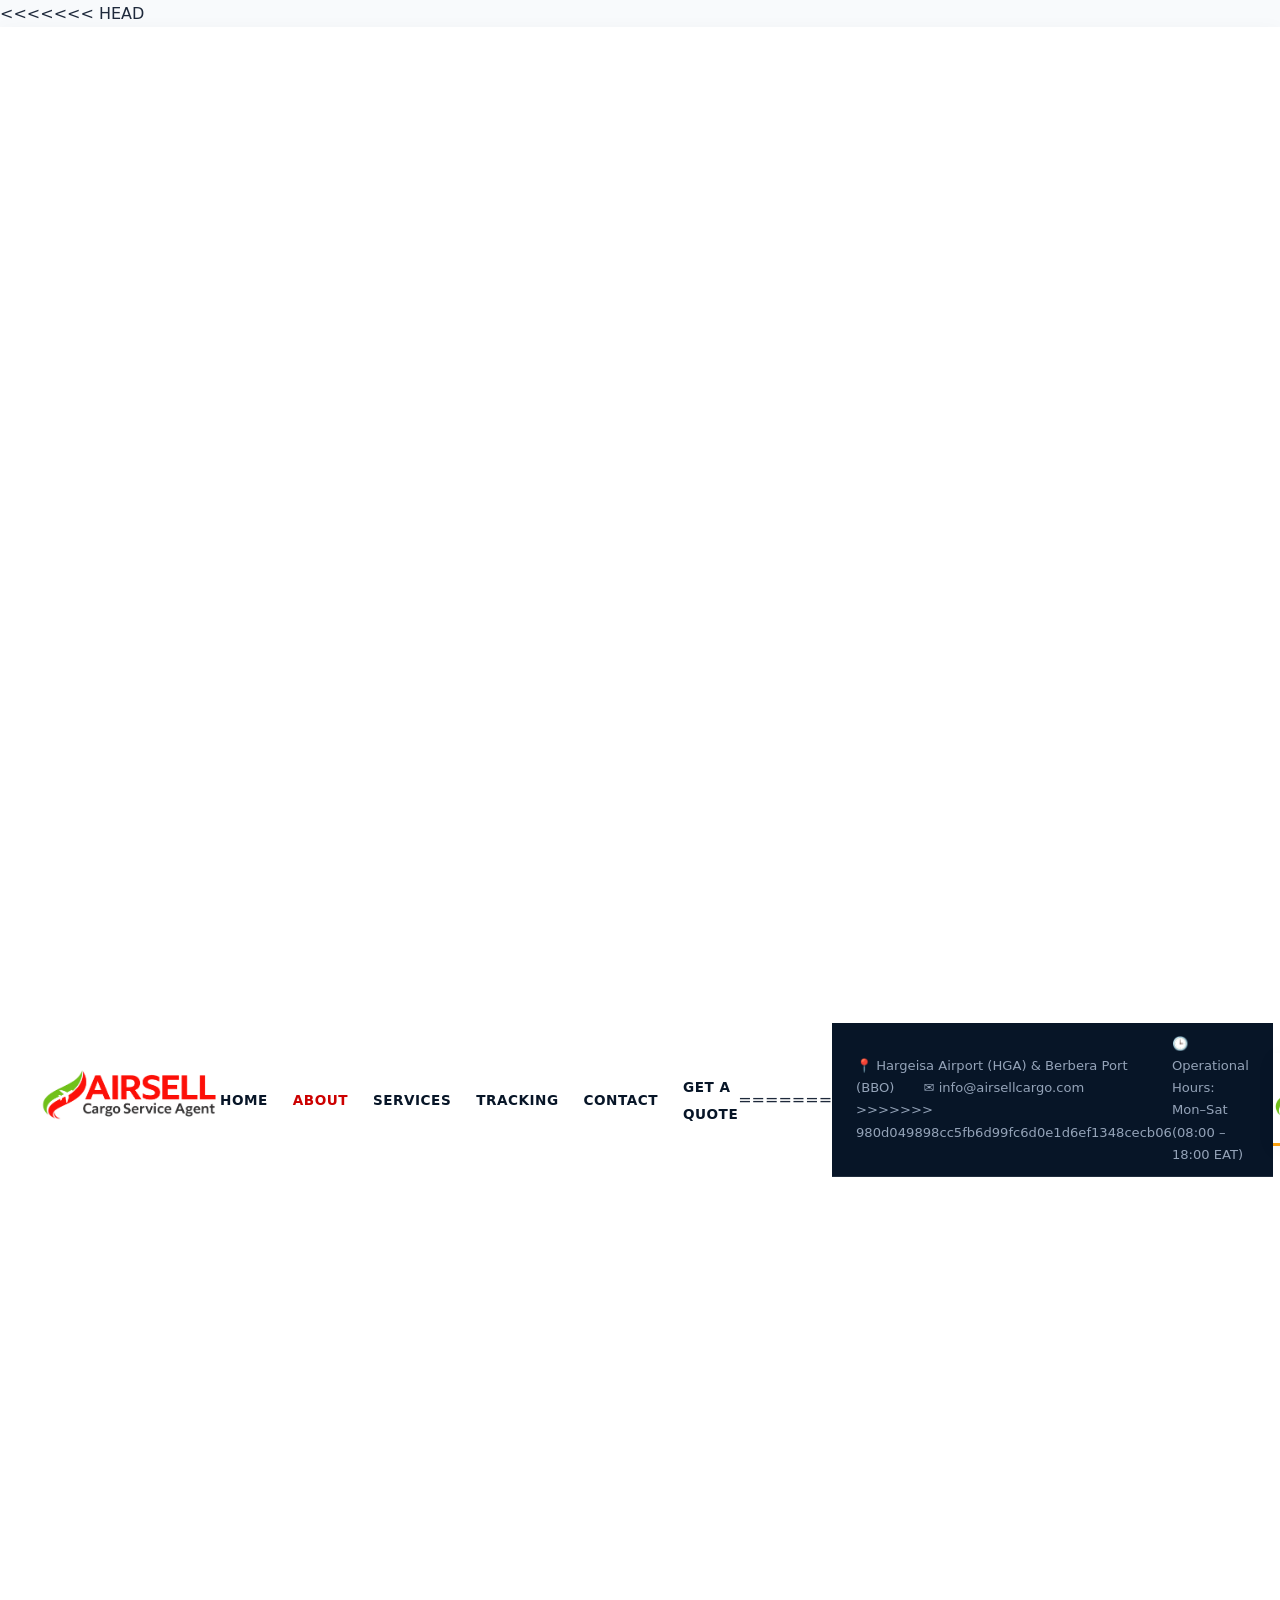
==== commit b4eadbd8: "update" ====
--- a/about.html
+++ b/about.html
@@ -1,213 +1,322 @@
 <!DOCTYPE html>
 <html lang="en">
 <head>
-    <meta charset="UTF-8">
-    <meta http-equiv="X-UA-Compatible" content="IE=edge"> 
-    <meta name="viewport" content="width=device-width, initial-scale=1.0, maximum-scale=5.0">
-    
-    <title>About Us | Airsell Cargo - Multimodal Freight & Logistics Solutions</title>
-    <meta name="description" content="Airsell Cargo is a licensed multimodal freight forwarder in Hargeisa and Berbera, offering IATA and FIATA certified air cargo, sea freight, and supply chain management across East Africa.">
-    
-    <!-- Primary Stylesheet -->
-    <link rel="stylesheet" href="style.css">
-    <meta name="theme-color" content="#0a192f">
-
-    <style>
-        :root {
-            --brand-red: #cc0000;
-            --brand-green: #008800;
-            --brand-yellow: #ffcc00;
-            --primary-dark: #001f3f;
-            --text-gray: #64748b;
-            --card-shadow: 0 10px 30px rgba(0,0,0,0.05);
-        }
-
-        body {
-            font-family: 'Segoe UI', Roboto, Arial, sans-serif;
-            margin: 0;
-            background: #f1f5f9;
-            color: #1e293b;
-            line-height: 1.6;
-        }
-
-        .container {
-            max-width: 1200px;
-            margin: auto;
-            padding: 0 24px;
-        }
-
-        /* Header Layout */
-        header {
-            background: white;
-            border-bottom: 4px solid var(--brand-yellow);
-            box-shadow: 0 4px 6px rgba(0,0,0,0.15);
-        }
-
-        .header-flex {
-            display: flex;
-            justify-content: space-between;
-            align-items: center;
-            padding: 15px 0;
-        }
-
-        .nav-links {
-            list-style: none;
-            display: flex;
-            gap: 15px;
-            margin: 0;
-            padding: 0;
-        }
-
-        .nav-links a {
-            text-decoration: none;
-            color: var(--primary-dark);
-            font-weight: 600;
-            text-transform: uppercase;
-            font-size: 0.85rem;
-            transition: 0.3s;
-        }
-
-        .nav-links a.active {
-            color: var(--brand-red);
-            border-bottom: 2px solid var(--brand-red);
-            padding-bottom: 5px;
-        }
-
-        /* Hero Banner */
-        .about-hero {
-            background: white;
-            padding: 70px 0 50px;
-            text-align: center;
-            border-bottom: 1px solid #e2e8f0;
-        }
-
-        .about-hero h1 {
-            font-size: 2.6rem;
-            color: var(--primary-dark);
-            margin: 0 0 15px;
-            font-weight: 800;
-        }
-
-        .about-hero p {
-            font-size: 1.1rem;
-            color: var(--text-gray);
-            max-width: 750px;
-            margin: 0 auto;
-            border-top: 4px solid var(--brand-red);
-            padding-top: 20px;
-            line-height: 1.7;
-        }
-
-        /* Core Capabilities Grid */
-        .services-grid {
-            display: grid;
-            grid-template-columns: repeat(auto-fit, minmax(300px, 1fr));
-            gap: 25px;
-            margin-top: 30px;
-        }
-
-        .service-card {
-            background: white;
-            padding: 30px;
-            border-radius: 10px;
-            box-shadow: var(--card-shadow);
-            border-top: 4px solid var(--primary-dark);
-            transition: transform 0.3s ease, box-shadow 0.3s ease;
-        }
-
-        .service-card:hover {
-            transform: translateY(-5px);
-            box-shadow: 0 15px 35px rgba(0,0,0,0.1);
-        }
-
-        .service-card h3 {
-            color: var(--primary-dark);
-            margin-top: 0;
-            font-size: 1.25rem;
-            border-bottom: 2px solid #e2e8f0;
-            padding-bottom: 10px;
-        }
-
-        .service-card p {
-            color: var(--text-gray);
-            font-size: 0.95rem;
-            margin-bottom: 0;
-            line-height: 1.6;
-        }
-
-        /* Accredited Buttons */
-        .btn-accreditation {
-            display: inline-block;
-            padding: 12px 24px;
-            border-radius: 6px;
-            font-weight: 700;
-            text-decoration: none;
-            transition: opacity 0.3s ease;
-            font-size: 0.9rem;
-        }
-
-        .btn-accreditation:hover {
-            opacity: 0.9;
-        }
-
-        /* Footer Custom Styling */
-        .site-footer {
-            background: var(--primary-dark);
-            color: white;
-            padding: 60px 0 30px;
-            margin-top: 50px;
-        }
-
-        .footer-row {
-            display: grid;
-            grid-template-columns: 1.5fr 1fr 1fr 1fr;
-            gap: 40px;
-        }
-
-        @media (max-width: 900px) {
-            .footer-row {
-                grid-template-columns: 1fr 1fr;
-            }
-        }
-
-        @media (max-width: 600px) {
-            .footer-row {
-                grid-template-columns: 1fr;
-            }
-        }
-
-        .brand-yellow-text {
-            color: var(--brand-yellow);
-            text-transform: uppercase;
-            font-size: 0.9rem;
-            margin-bottom: 20px;
-            display: block;
-        }
-
-        .footer-links {
-            list-style: none;
-            padding: 0;
-            margin: 0;
-        }
-
-        .footer-links li {
-            margin-bottom: 10px;
-            font-size: 0.9rem;
-        }
-
-        .footer-links a {
-            color: #94a3b8;
-            text-decoration: none;
-            transition: 0.3s;
-        }
-
-        .footer-links a:hover {
-            color: white;
-        }
-    </style>
+  <meta charset="UTF-8">
+  <meta http-equiv="X-UA-Compatible" content="IE=edge">
+  <meta name="viewport" content="width=device-width, initial-scale=1.0, maximum-scale=5.0">
+  <title>About Us | Airsell Cargo - Global Logistics & East Africa Gateway</title>
+  <meta name="description" content="Discover Airsell Cargo, a licensed freight forwarding provider established in 2024 connecting global trade lanes to East Africa through Hargeisa Airport (HGA) and Berbera Port (BBO).">
+  
+  <style>
+    :root {
+      --brand-red: #cc0000;
+      --brand-yellow: #fca311;
+      --primary-dark: #071527;
+      --text-dark: #1e293b;
+      --text-gray: #64748b;
+      --bg-light: #f8fafc;
+      --card-shadow: 0 12px 35px rgba(7, 21, 39, 0.08);
+      --border-color: #e2e8f0;
+    }
+    
+    * { box-sizing: border-box; }
+
+    body { 
+      font-family: 'Segoe UI', system-ui, -apple-system, sans-serif; 
+      margin: 0; 
+      background: var(--bg-light); 
+      color: var(--text-dark); 
+      line-height: 1.7; 
+    }
+    
+    .container { 
+      max-width: 1200px; 
+      margin: auto; 
+      padding: 0 24px; 
+    }
+    
+    /* Top Utility Bar */
+    .top-bar {
+      background: var(--primary-dark);
+      color: #94a3b8;
+      font-size: 0.82rem;
+      padding: 10px 0;
+      border-bottom: 1px solid rgba(255, 255, 255, 0.1);
+    }
+
+    .top-bar-flex {
+      display: flex;
+      justify-content: space-between;
+      align-items: center;
+    }
+
+    .top-bar-info span { margin-right: 25px; }
+    .top-bar-info a { color: #cbd5e1; text-decoration: none; }
+    .top-bar-info a:hover { color: var(--brand-yellow); }
+
+    /* Main Navigation */
+    header { 
+      background: #ffffff; 
+      border-bottom: 3px solid var(--brand-yellow); 
+      box-shadow: 0 4px 20px rgba(0,0,0,0.04); 
+      position: sticky;
+      top: 0;
+      z-index: 1000;
+    }
+    
+    .header-flex { 
+      display: flex; 
+      justify-content: space-between; 
+      align-items: center; 
+      padding: 18px 0;
+    }
+    
+    .nav-links { 
+      list-style: none; 
+      display: flex; 
+      align-items: center;
+      gap: 25px; 
+      margin: 0; 
+      padding: 0;
+    }
+    
+    .nav-links a { 
+      text-decoration: none; 
+      color: var(--primary-dark); 
+      font-weight: 600; 
+      text-transform: uppercase; 
+      font-size: 0.85rem; 
+      letter-spacing: 0.5px;
+      transition: color 0.3s ease; 
+    }
+    
+    .nav-links a.active, .nav-links a:hover { 
+      color: var(--brand-red); 
+    }
+
+    .btn-nav-cta {
+      background: var(--brand-red);
+      color: #ffffff !important;
+      padding: 10px 20px;
+      border-radius: 4px;
+      font-weight: 700 !important;
+    }
+
+    .btn-nav-cta:hover {
+      background: var(--primary-dark);
+    }
+    
+    /* Hero Banner / Page Header */
+    .page-header { 
+      text-align: center; 
+      padding: 70px 20px 60px; 
+      background: linear-gradient(135deg, var(--primary-dark) 0%, #030a14 100%);
+      color: #ffffff;
+      border-bottom: 5px solid var(--brand-yellow); 
+    }
+    
+    .page-header h1 { 
+      font-size: 2.8rem; 
+      margin: 0 0 15px; 
+      font-weight: 800; 
+      letter-spacing: -0.5px;
+    } 
+
+    .page-header p {
+      max-width: 700px;
+      margin: 0 auto;
+      color: #94a3b8;
+      font-size: 1.15rem;
+    }
+
+    /* Main Content Sections */
+    .content-wrapper {
+      max-width: 1200px;
+      margin: 60px auto;
+      padding: 0 24px;
+    }
+
+    /* Corporate Narrative Grid */
+    .about-grid {
+      display: grid;
+      grid-template-columns: 1.1fr 0.9fr;
+      gap: 50px;
+      align-items: center;
+      margin-bottom: 70px;
+    }
+
+    .about-text h2 {
+      font-size: 2.2rem;
+      color: var(--primary-dark);
+      margin-top: 0;
+      margin-bottom: 20px;
+      line-height: 1.2;
+    }
+
+    .about-text p {
+      color: var(--text-gray);
+      font-size: 1.05rem;
+      margin-bottom: 20px;
+    }
+
+    /* Key Hubs Highlight Cards */
+    .hubs-container {
+      display: grid;
+      grid-template-columns: 1fr 1fr;
+      gap: 20px;
+    }
+
+    .hub-card {
+      background: #ffffff;
+      padding: 25px;
+      border-radius: 8px;
+      border-left: 4px solid var(--brand-red);
+      box-shadow: 0 5px 15px rgba(0,0,0,0.03);
+      border-top: 1px solid var(--border-color);
+      border-right: 1px solid var(--border-color);
+      border-bottom: 1px solid var(--border-color);
+    }
+
+    .hub-card h4 {
+      margin: 0 0 8px;
+      color: var(--primary-dark);
+      font-size: 1.1rem;
+    }
+
+    .hub-card p {
+      margin: 0;
+      color: var(--text-gray);
+      font-size: 0.9rem;
+    }
+
+    /* Operational Strengths Grid */
+    .strengths-grid {
+      display: grid;
+      grid-template-columns: repeat(3, 1fr);
+      gap: 30px;
+      margin-bottom: 60px;
+    }
+
+    .strength-box {
+      background: #ffffff;
+      padding: 35px 30px;
+      border-radius: 10px;
+      box-shadow: 0 8px 25px rgba(7, 21, 39, 0.04);
+      border: 1px solid var(--border-color);
+      transition: transform 0.3s ease;
+    }
+
+    .strength-box:hover {
+      transform: translateY(-5px);
+      border-color: var(--brand-yellow);
+    }
+
+    .strength-box h3 {
+      color: var(--primary-dark);
+      font-size: 1.25rem;
+      margin-top: 0;
+      margin-bottom: 12px;
+    }
+
+    .strength-box p {
+      color: var(--text-gray);
+      font-size: 0.95rem;
+      margin: 0;
+    }
+
+    /* Global Standards Banner */
+    .standards-banner {
+      background: var(--primary-dark);
+      color: #ffffff;
+      border-radius: 12px;
+      padding: 50px;
+      text-align: center;
+      margin-bottom: 60px;
+    }
+
+    .standards-banner h2 {
+      color: #ffffff;
+      margin-top: 0;
+      margin-bottom: 15px;
+      font-size: 2rem;
+    }
+
+    .standards-banner p {
+      color: #94a3b8;
+      max-width: 700px;
+      margin: 0 auto 30px;
+    }
+
+    .btn-primary-action {
+      background: var(--brand-yellow);
+      color: var(--primary-dark);
+      padding: 14px 32px;
+      border-radius: 4px;
+      font-weight: 700;
+      text-decoration: none;
+      display: inline-block;
+      text-transform: uppercase;
+      font-size: 0.9rem;
+      transition: background 0.3s ease;
+    }
+
+    .btn-primary-action:hover {
+      background: #ffffff;
+    }
+
+    /* Footer */
+    .site-footer { 
+      background: var(--primary-dark); 
+      color: #ffffff; 
+      padding: 60px 0 30px; 
+      font-size: 0.9rem;
+      border-top: 3px solid var(--brand-yellow);
+    }
+
+    .footer-grid { 
+      display: grid; 
+      grid-template-columns: 1.5fr repeat(4, 1fr); 
+      gap: 30px; 
+      max-width: 1200px;
+      margin: auto;
+      padding: 0 24px 40px;
+      border-bottom: 1px solid rgba(255,255,255,0.1);
+    }
+
+    .footer-col h3 {
+      color: var(--brand-yellow);
+      margin-top: 0;
+      margin-bottom: 20px;
+      font-size: 1.05rem;
+      text-transform: uppercase;
+      letter-spacing: 0.5px;
+    }
+
+    .footer-col ul { list-style: none; padding: 0; margin: 0; }
+    .footer-col li { margin-bottom: 10px; }
+    .footer-col a { color: #94a3b8; text-decoration: none; transition: color 0.3s ease; }
+    .footer-col a:hover { color: #ffffff; }
+
+    .footer-bottom {
+      max-width: 1200px;
+      margin: 30px auto 0;
+      padding: 0 24px;
+      display: flex;
+      justify-content: space-between;
+      color: #64748b;
+      font-size: 0.85rem;
+    }
+
+    @media (max-width: 900px) {
+      .about-grid, .strengths-grid, .footer-grid { grid-template-columns: 1fr; }
+      .hubs-container { grid-template-columns: 1fr; }
+      .top-bar { display: none; }
+    }
+  </style>
 </head>
 <body>
 
+<<<<<<< HEAD
 <header>
     <div class="container header-flex">
         <div class="logo">
@@ -227,68 +336,103 @@
             </ul>
             </ul>
         </nav>
-    </div>
+=======
+<!-- Top Utility Bar -->
+<div class="top-bar">
+  <div class="container top-bar-flex">
+    <div class="top-bar-info">
+      <span>📍 Hargeisa Airport (HGA) & Berbera Port (BBO)</span>
+      <span>✉️ info@airsellcargo.com</span>
+>>>>>>> 980d049898cc5fb6d99fc6d0e1d6ef1348cecb06
+    </div>
+    <div>
+      <span>🕒 Operational Hours: Mon–Sat (08:00 – 18:00 EAT)</span>
+    </div>
+  </div>
+</div>
+
+<!-- Main Navigation -->
+<header>
+  <div class="container header-flex">
+    <div class="logo">
+      <a href="index.html">
+        <img src="logo.png" alt="Airsell Cargo Service Agent" width="160" style="display: block;">
+      </a>
+    </div>
+    
+    <nav aria-label="Main Navigation">
+      <ul class="nav-links">
+        <li><a href="index.html">Home</a></li>
+        <li><a href="services.html">Services</a></li>
+        <li><a href="about.html" class="active" aria-current="page">About Us</a></li>
+        <li><a href="tracking.html">Tracking</a></li>
+        <li><a href="contact.html">Contact</a></li>
+        <li><a href="quote.html" class="btn-nav-cta">Get a Quote</a></li>
+      </ul>
+    </nav>
+  </div>
 </header>
 
-<main>
-    <!-- About Hero Section -->
-    <section class="about-hero">
-        <div class="container">
-            <h1>About Airsell Cargo</h1>
-            <p>
-                Headquartered in Hargeisa, Somaliland, Airsell Cargo is a premier multimodal freight forwarder connecting East Africa to international trade networks. We specialize in air cargo, ocean freight, and customs clearance via Hargeisa Airport and Berbera Port—delivering end-to-end supply chain transparency through cloud-based manifest tracking.
-            </p>
-        </div>
-    </section>
-
-    <!-- Strategic Pillars -->
-    <div class="container" style="padding: 50px 24px;">
-        <div style="text-align: center; margin-bottom: 35px;">
-            <h2 style="color: var(--primary-dark); font-size: 2rem; margin-bottom: 10px;">Why Partner With Airsell Cargo</h2>
-            <p style="max-width: 650px; margin: 0 auto; color: var(--text-gray); font-size: 1rem;">
-                Built on international freight standards, local operational mastery, and modern digital logistics.
-            </p>
-        </div>
-
-        <div class="services-grid">
-            <div class="service-card" style="border-top-color: var(--brand-red);">
-                <h3>Air Freight Leadership</h3>
-                <p>Scheduled air cargo operations and express consolidation routed seamlessly via Hargeisa Airport for time-critical regional and international shipments.</p>
-            </div>
-
-            <div class="service-card" style="border-top-color: var(--brand-yellow);">
-                <h3>Maritime Gateway</h3>
-                <p>Full Container Load (FCL) and LCL ocean freight solutions leveraging Berbera Port’s deep-water commercial hub to connect global shipping lines.</p>
-            </div>
-
-            <div class="service-card" style="border-top-color: var(--brand-green);">
-                <h3>Digital Compliance</h3>
-                <p>Direct digital customs clearance brokerage, duty assessment, and cloud tracking engineered to eliminate supply chain friction and delay.</p>
-            </div>
-        </div>
-    </div>
-
-    <!-- Accreditations & Compliance Section -->
-    <section style="background: white; padding: 50px 0; text-align: center; border-top: 1px solid #e2e8f0;">
-        <div class="container">
-            <h2 style="color: var(--primary-dark); font-size: 1.8rem; margin-top: 0;">Global Industry Credentials</h2>
-            <p style="max-width: 600px; margin: 10px auto 25px; color: var(--text-gray); font-size: 0.95rem;">
-                Our freight operations comply strictly with international civil aviation and maritime logistics standards.
-            </p>
-            
-            <div style="display: flex; gap: 15px; justify-content: center; flex-wrap: wrap;">
-                <a href="https://www.iata.org/en/publications/directories/cargolink/directory/airsell-cargo-service-agent/12787/" target="_blank" rel="noopener" class="btn-accreditation" style="background: var(--brand-green); color: white;">
-                    ✓ Verified IATA CargoLink Member
-                </a>
-                <a href="https://fiata.org/directory/so/" target="_blank" rel="noopener" class="btn-accreditation" style="background: var(--brand-yellow); color: var(--primary-dark);">
-                    ✓ FIATA Member Directory Listing
-                </a>
-            </div>
-        </div>
-    </section>
-</main>
-
+<!-- Page Header Banner -->
+<section class="page-header">
+  <div class="container">
+    <h1>Connecting East Africa to the World</h1>
+    <p>Established in 2024 as a premier licensed freight forwarding provider, bridging global supply chains with strategic domestic gateways.</p>
+  </div>
+</section>
+
+<!-- Content Wrapper -->
+<div class="content-wrapper">
+
+  <!-- Corporate Narrative Grid -->
+  <div class="about-grid">
+    <div class="about-text">
+      <h2>Your Trusted Partner in Multimodal Freight Forwarding</h2>
+      <p>Airsell Cargo was founded with a singular mission: to streamline international trade corridors into and out of East Africa. By combining cutting-edge digital tracking with rigorous on-the-ground handling, we eliminate friction points across your supply chain.</p>
+      <p>Whether navigating complex regulatory customs protocols or managing expedited air cargo movements, our personnel provide the oversight, transparency, and reliability required by enterprise-grade shippers and international forwarders.</p>
+    </div>
+    
+    <!-- Key Terminal Hubs -->
+    <div class="hubs-container">
+      <div class="hub-card">
+        <h4>Hargeisa Hub (HGA)</h4>
+        <p>Strategic airport terminal coordination ensuring rapid air cargo intake, dispatch, and custom clearance.</p>
+      </div>
+      <div class="hub-card">
+        <h4>Berbera Port (BBO)</h4>
+        <p>Advanced maritime-to-land logistics connection handling high-volume containers and intermodal freight.</p>
+      </div>
+    </div>
+  </div>
+
+  <!-- Operational Core Values -->
+  <div class="strengths-grid">
+    <div class="strength-box">
+      <h3>Compliance & Security</h3>
+      <p>Full regulatory adherence to regional customs authorities and international transport safety benchmarks.</p>
+    </div>
+    <div class="strength-box">
+      <h3>End-to-End Visibility</h3>
+      <p>Real-time milestone tracking giving clients absolute oversight from origin port to final destination warehouse.</p>
+    </div>
+    <div class="strength-box">
+      <h3>Network Synergy</h3>
+      <p>Strategic partnerships with major airlines and shipping lines offering flexible routing and optimized transit times.</p>
+    </div>
+  </div>
+
+  <!-- Conversion Call-to-Action Banner -->
+  <div class="standards-banner">
+    <h2>Ready to Optimize Your Supply Chain?</h2>
+    <p>Partner with Airsell Cargo for reliable freight forwarding, customs clearance, and dedicated customer support across East Africa.</p>
+    <a href="quote.html" class="btn-primary-action">Request a Rate Quote</a>
+  </div>
+
+</div>
+
+<!-- Professional Footer -->
 <footer class="site-footer">
+<<<<<<< HEAD
     <div class="container footer-row">
         <!-- Column 1: Brand Authority -->
         <div class="footer-column">
@@ -347,20 +491,53 @@
                 </div>
             </div>
         </div>
-    </div>
-
-    <!-- Legal Bar -->
-    <div class="footer-bottom">
-        <div class="container" style="border-top: 1px solid rgba(255,255,255,0.08); margin-top: 40px; padding-top: 30px; display: flex; justify-content: space-between; align-items: center; flex-wrap: wrap; gap: 15px;">
-            <p style="color: #64748b; font-size: 0.8rem; margin: 0;">&copy; 2026 Airsell Cargo. All rights reserved.</p>
-            <div style="font-size: 0.8rem;">
-                <a href="terms.html" style="color: #64748b; text-decoration: none;">Terms of Service</a>
-                <span style="color: #64748b; margin: 0 10px;">|</span>
-                <span style="color: #64748b;">Logistics Excellence for East Africa</span>
-            </div>
-        </div>
-    </div>
+=======
+  <div class="footer-grid">
+    <div class="footer-col">
+      <h3 style="color:#ffffff;">Airsell Cargo</h3>
+      <p style="color: #94a3b8; margin-bottom: 15px;">Global Logistics & East African Regional Gateway Partner.</p>
+      <p style="color: #64748b; font-size: 0.85rem;">Licensed Freight Forwarder</p>
+>>>>>>> 980d049898cc5fb6d99fc6d0e1d6ef1348cecb06
+    </div>
+
+    <div class="footer-col">
+      <h3>Quick Links</h3>
+      <ul>
+        <li><a href="index.html">Home</a></li>
+        <li><a href="services.html">Our Services</a></li>
+        <li><a href="about.html">About Us</a></li>
+        <li><a href="tracking.html">Track Shipment</a></li>
+      </ul>
+    </div>
+
+    <div class="footer-col">
+      <h3>Operations</h3>
+      <ul>
+        <li><a href="services.html#air">Air Freight</a></li>
+        <li><a href="services.html#sea">Sea-to-Air Logistics</a></li>
+        <li><a href="services.html#customs">Customs Clearance</a></li>
+        <li><a href="services.html#storage">Warehousing</a></li>
+      </ul>
+    </div>
+
+    <div class="footer-col">
+      <h3>Hub Locations</h3>
+      <p style="color: #94a3b8; margin-bottom: 8px;">📍 Hargeisa Airport (HGA)</p>
+      <p style="color: #94a3b8;">📍 Berbera Port (BBO)</p>
+    </div>
+
+    <div class="footer-col">
+      <h3>Contact Us</h3>
+      <p style="color: #94a3b8; margin-bottom: 8px;">✉️ info@airsellcargo.com</p>
+      <p style="color: #94a3b8;">📞 +252 63 412 5763</p>
+    </div>
+  </div>
+
+  <div class="footer-bottom">
+    <div>© 2026 Airsell Cargo. All rights reserved.</div>
+    <div>Designed for Global Freight Excellence</div>
+  </div>
 </footer>
 
 </body>
-</html>
+</html>
